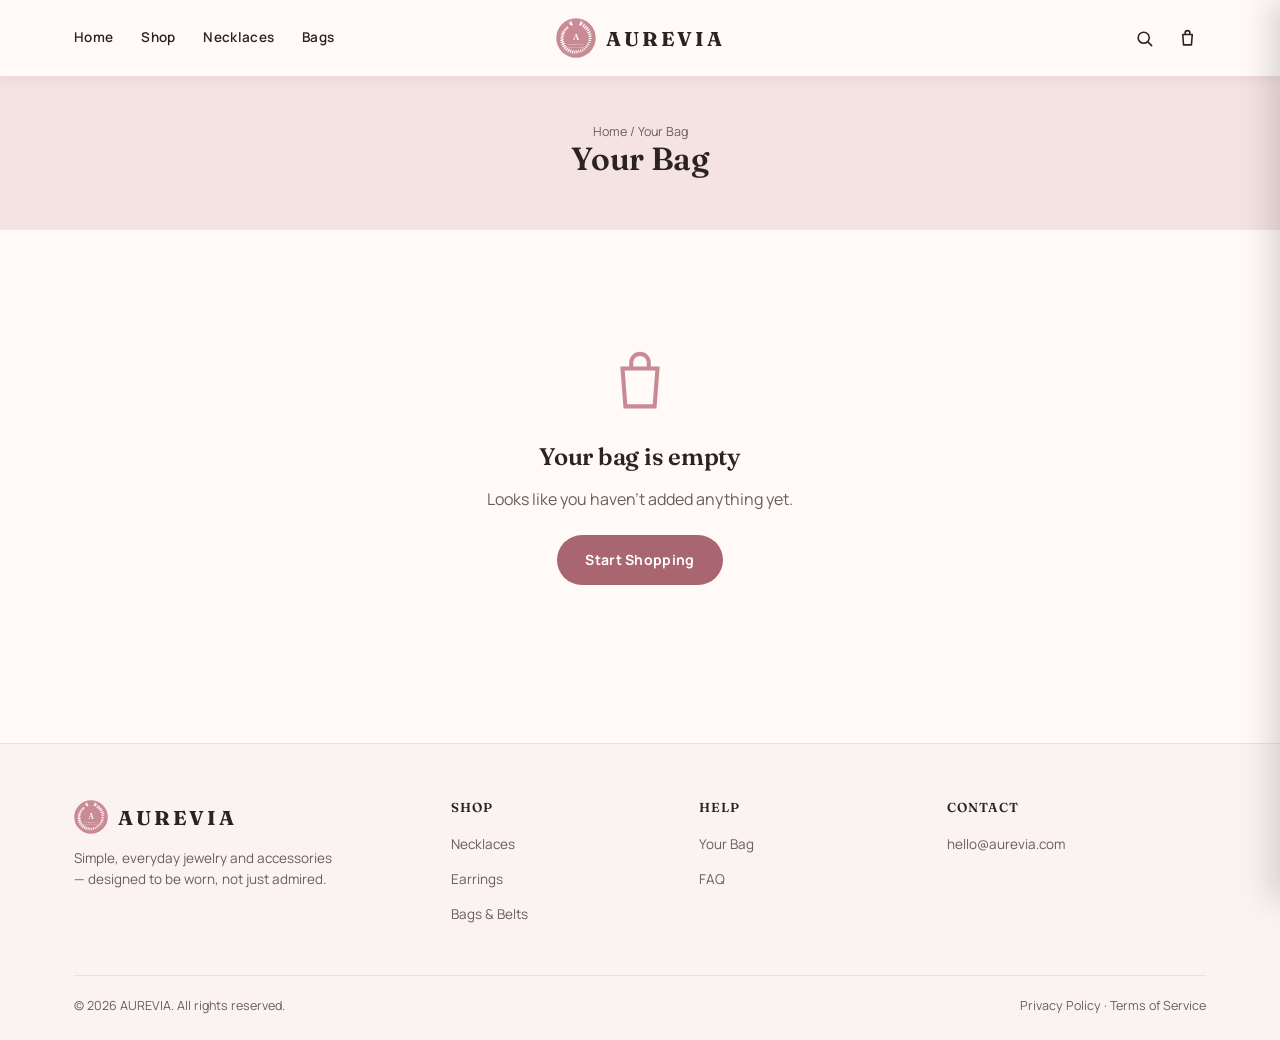
==== cart.html @ 22aee8b5 "Add AUREVIA storefront: fast static English e-commerce site Simple multi-page store (home, shop, pro" ====
<!doctype html>
<html lang="en">
<head>
<meta charset="UTF-8">
<meta name="viewport" content="width=device-width, initial-scale=1.0">
<title>Your Bag — AUREVIA</title>
<link rel="icon" type="image/svg+xml" href="assets/favicon.svg">
<link rel="preconnect" href="https://fonts.googleapis.com">
<link rel="preconnect" href="https://fonts.gstatic.com" crossorigin>
<link href="https://fonts.googleapis.com/css2?family=Fraunces:wght@500;600;700&family=Manrope:wght@400;500;600;700;800&display=swap" rel="stylesheet">
<link rel="stylesheet" href="css/style.css">
</head>
<body>

<header class="site-header" id="siteHeader">
  <div class="container header-inner">
    <div class="header-left">
      <button class="icon-btn burger" id="burgerBtn" aria-label="Menu">
        <svg width="22" height="22" viewBox="0 0 24 24" fill="none" stroke="currentColor" stroke-width="2" stroke-linecap="round"><path d="M3 6h18M3 12h18M3 18h18"/></svg>
      </button>
      <nav class="main-nav">
        <a href="index.html">Home</a>
        <a href="shop.html">Shop</a>
        <a href="shop.html?cat=necklaces">Necklaces</a>
        <a href="shop.html?cat=bags">Bags</a>
      </nav>
    </div>
    <div class="header-center">
      <a href="index.html" class="logo-link">
        <img src="assets/logo.svg" alt="AUREVIA">
        <span class="logo-wordmark">AUREVIA</span>
      </a>
    </div>
    <div class="header-right">
      <div class="search-wrap" id="searchWrap">
        <input type="text" placeholder="Search products…">
      </div>
      <button class="icon-btn" id="searchToggle" aria-label="Search">
        <svg width="19" height="19" viewBox="0 0 24 24" fill="none" stroke="currentColor" stroke-width="2" stroke-linecap="round"><circle cx="11" cy="11" r="7"/><path d="M21 21l-4.35-4.35"/></svg>
      </button>
      <button class="icon-btn" data-cart-open aria-label="Cart">
        <svg width="19" height="19" viewBox="0 0 24 24" fill="none" stroke="currentColor" stroke-width="2" stroke-linecap="round" stroke-linejoin="round"><path d="M6 7h12l-1 13H7L6 7Z"/><path d="M9 7V5a3 3 0 0 1 6 0v2"/></svg>
        <span class="cart-count">0</span>
      </button>
    </div>
  </div>
  <div class="mobile-nav" id="mobileNav">
    <a href="index.html">Home</a>
    <a href="shop.html">Shop All</a>
    <a href="shop.html?cat=necklaces">Necklaces</a>
    <a href="shop.html?cat=earrings">Earrings</a>
    <a href="shop.html?cat=rings">Rings</a>
    <a href="shop.html?cat=bracelets">Bracelets</a>
    <a href="shop.html?cat=bags">Bags & Belts</a>
    <a href="shop.html?cat=hair">Hair Accessories</a>
  </div>
</header>

<div class="page-banner">
  <div class="breadcrumb"><a href="index.html">Home</a> / Your Bag</div>
  <h1>Your Bag</h1>
</div>

<section class="section-tight">
  <div class="container">

    <div class="cart-page-grid" id="cartPageFilled" style="display:none">
      <div>
        <div class="cart-table-head">
          <span>Product</span><span>Quantity</span><span>Total</span>
        </div>
        <div id="cartPageBody"></div>
        <a href="shop.html" class="btn btn-outline btn-sm" style="margin-top:22px">← Continue Shopping</a>
      </div>
      <div class="summary-card">
        <h3>Order Summary</h3>
        <div class="summary-row"><span>Subtotal</span><span id="sumSubtotal">$0.00</span></div>
        <div class="summary-row"><span>Shipping</span><span id="sumShipping">Free</span></div>
        <div class="summary-row total"><span>Total</span><span id="sumTotal">$0.00</span></div>
        <a href="checkout.html" class="btn btn-primary btn-block" style="margin-top:16px">Proceed to Checkout</a>
        <p class="cart-note">Free shipping automatically applied over $60</p>
      </div>
    </div>

    <div class="cart-empty-block" id="cartPageEmpty">
      <svg width="70" height="70" viewBox="0 0 24 24" fill="none" stroke="currentColor" stroke-width="1.4" style="color:var(--rose);margin-bottom:18px"><path d="M6 7h12l-1 13H7L6 7Z"/><path d="M9 7V5a3 3 0 0 1 6 0v2"/></svg>
      <h2>Your bag is empty</h2>
      <p style="color:var(--ink-soft);margin-bottom:24px">Looks like you haven't added anything yet.</p>
      <a href="shop.html" class="btn btn-primary">Start Shopping</a>
    </div>

  </div>
</section>

<footer class="site-footer">
  <div class="container">
    <div class="footer-grid">
      <div class="footer-brand">
        <a href="index.html" class="logo-link" style="margin-bottom:14px">
          <img src="assets/logo.svg" alt="AUREVIA" style="height:34px;width:34px">
          <span class="logo-wordmark">AUREVIA</span>
        </a>
        <p>Simple, everyday jewelry and accessories — designed to be worn, not just admired.</p>
      </div>
      <div class="footer-col">
        <h4>Shop</h4>
        <ul>
          <li><a href="shop.html?cat=necklaces">Necklaces</a></li>
          <li><a href="shop.html?cat=earrings">Earrings</a></li>
          <li><a href="shop.html?cat=bags">Bags & Belts</a></li>
        </ul>
      </div>
      <div class="footer-col">
        <h4>Help</h4>
        <ul>
          <li><a href="cart.html">Your Bag</a></li>
          <li><a href="shop.html">FAQ</a></li>
        </ul>
      </div>
      <div class="footer-col">
        <h4>Contact</h4>
        <ul><li><a href="mailto:hello@aurevia.com">hello@aurevia.com</a></li></ul>
      </div>
    </div>
    <div class="footer-bottom">
      <span>© <span data-year></span> AUREVIA. All rights reserved.</span>
      <span>Privacy Policy · Terms of Service</span>
    </div>
  </div>
</footer>

<div class="overlay" id="cartOverlay"></div>
<aside class="cart-drawer" id="cartDrawer">
  <div class="cart-drawer-head">
    <h3>Your Bag</h3>
    <button class="icon-btn" id="cartClose" aria-label="Close">
      <svg width="18" height="18" viewBox="0 0 24 24" fill="none" stroke="currentColor" stroke-width="2" stroke-linecap="round"><path d="M18 6 6 18M6 6l12 12"/></svg>
    </button>
  </div>
  <div class="cart-drawer-body" id="cartDrawerBody"></div>
  <div class="cart-drawer-foot" id="cartDrawerFoot">
    <div class="cart-subtotal-row"><span>Subtotal</span><span id="cartDrawerSubtotal">$0.00</span></div>
    <a href="cart.html" class="btn btn-outline btn-block" style="margin-bottom:10px">View Bag</a>
    <a href="checkout.html" class="btn btn-primary btn-block">Checkout</a>
    <p class="cart-note">Shipping & taxes calculated at checkout</p>
  </div>
</aside>

<div class="toast" id="toast"></div>

<script src="js/products.js"></script>
<script src="js/cart.js"></script>
<script src="js/main.js"></script>
</body>
</html>
---- css/style.css ----
/* ==========================================================================
   AUREVIA — Accessories & Jewelry
   ========================================================================== */

:root {
  --rose: #c98a94;
  --rose-dark: #a96570;
  --rose-light: #f4e3e2;
  --blush: #fbf3f1;
  --ink: #2b2320;
  --ink-soft: #6b5d59;
  --cream: #fffaf7;
  --gold: #b8905a;
  --line: #ece0dd;
  --success: #4d8b6b;
  --radius-pill: 999px;
  --radius-lg: 18px;
  --radius-md: 12px;
  --shadow-sm: 0 2px 10px rgba(43, 35, 32, 0.06);
  --shadow-md: 0 10px 30px rgba(43, 35, 32, 0.10);
  --header-h: 76px;
}

* { box-sizing: border-box; }
html { scroll-behavior: smooth; }
body {
  margin: 0;
  font-family: 'Manrope', -apple-system, BlinkMacSystemFont, 'Segoe UI', sans-serif;
  color: var(--ink);
  background: var(--cream);
  line-height: 1.55;
  -webkit-font-smoothing: antialiased;
}

h1, h2, h3, h4, .brand-font {
  font-family: 'Fraunces', Georgia, serif;
  font-weight: 600;
  line-height: 1.15;
  margin: 0 0 0.5em;
  letter-spacing: -0.01em;
}

a { color: inherit; text-decoration: none; }
img { max-width: 100%; display: block; }
button { font-family: inherit; cursor: pointer; }
ul { margin: 0; padding: 0; list-style: none; }

.container {
  max-width: 1180px;
  margin: 0 auto;
  padding: 0 24px;
}

.eyebrow {
  display: inline-block;
  font-size: 12px;
  font-weight: 700;
  letter-spacing: 2.5px;
  text-transform: uppercase;
  color: var(--rose-dark);
  margin-bottom: 10px;
}

/* ---------- buttons ---------- */
.btn {
  display: inline-flex;
  align-items: center;
  justify-content: center;
  gap: 8px;
  padding: 14px 28px;
  border-radius: var(--radius-pill);
  border: none;
  font-size: 14px;
  font-weight: 700;
  letter-spacing: 0.3px;
  transition: transform 0.15s ease, box-shadow 0.15s ease, background 0.2s ease, color 0.2s ease;
  white-space: nowrap;
}
.btn-primary { background: var(--rose-dark); color: #fff; }
.btn-primary:hover { background: var(--ink); box-shadow: var(--shadow-md); transform: translateY(-1px); }
.btn-outline { background: transparent; color: var(--ink); border: 1.5px solid var(--ink); }
.btn-outline:hover { background: var(--ink); color: #fff; }
.btn-light { background: #fff; color: var(--ink); box-shadow: var(--shadow-sm); }
.btn-light:hover { background: var(--rose); color: #fff; }
.btn-block { width: 100%; }
.btn-sm { padding: 9px 18px; font-size: 12.5px; }
.btn:disabled { opacity: 0.5; cursor: not-allowed; }

/* ==========================================================================
   Announcement bar
   ========================================================================== */
.announce-bar {
  background: var(--ink);
  color: #fff;
  text-align: center;
  font-size: 12.5px;
  letter-spacing: 0.6px;
  padding: 9px 16px;
  overflow: hidden;
  white-space: nowrap;
}
.announce-track {
  display: inline-flex;
  gap: 60px;
  animation: marquee 22s linear infinite;
}
@keyframes marquee {
  from { transform: translateX(0); }
  to { transform: translateX(-50%); }
}

/* ==========================================================================
   Header
   ========================================================================== */
.site-header {
  position: sticky;
  top: 0;
  z-index: 500;
  height: var(--header-h);
  display: flex;
  align-items: center;
  background: transparent;
  transition: background-color 0.3s ease, box-shadow 0.3s ease;
}
.site-header.is-solid {
  background: rgba(255, 250, 247, 0.96);
  backdrop-filter: blur(8px);
  box-shadow: 0 2px 16px rgba(43, 35, 32, 0.07);
}
body:not(.has-hero) .site-header { background: rgba(255, 250, 247, 0.96); box-shadow: 0 2px 16px rgba(43,35,32,.07); }

.header-inner {
  width: 100%;
  display: grid;
  grid-template-columns: 1fr auto 1fr;
  align-items: center;
  gap: 12px;
}
.header-left, .header-right { display: flex; align-items: center; gap: 6px; }
.header-right { justify-content: flex-end; }
.header-center { display: flex; justify-content: center; }

.logo-link { display: flex; align-items: center; gap: 10px; }
.logo-link img { height: 40px; width: 40px; }
.logo-wordmark {
  font-family: 'Fraunces', Georgia, serif;
  font-weight: 700;
  font-size: 20px;
  letter-spacing: 3px;
  color: var(--ink);
}
body.has-hero .site-header:not(.is-solid) .logo-wordmark,
body.has-hero .site-header:not(.is-solid) .icon-btn { color: #fff; }
body.has-hero .site-header:not(.is-solid) .icon-btn svg { stroke: #fff; }

.icon-btn {
  background: none;
  border: none;
  padding: 9px;
  display: flex;
  align-items: center;
  justify-content: center;
  border-radius: 50%;
  color: var(--ink);
  position: relative;
  transition: background 0.2s ease;
}
.icon-btn:hover { background: rgba(43,35,32,0.06); }
.icon-btn svg { stroke: currentColor; }

.cart-count {
  position: absolute;
  top: 2px;
  right: 2px;
  background: var(--rose-dark);
  color: #fff;
  font-size: 10px;
  font-weight: 700;
  min-width: 16px;
  height: 16px;
  border-radius: 50%;
  display: flex;
  align-items: center;
  justify-content: center;
  padding: 0 3px;
}

.main-nav { display: flex; gap: 28px; align-items: center; }
.main-nav a {
  font-size: 13.5px;
  font-weight: 600;
  letter-spacing: 0.3px;
  padding: 6px 0;
  border-bottom: 2px solid transparent;
  transition: border-color 0.2s ease, opacity .2s ease;
}
.main-nav a:hover, .main-nav a.active { border-color: currentColor; }

.search-wrap { max-width: 0; opacity: 0; overflow: hidden; transition: max-width .3s ease, opacity .3s ease; display: flex; align-items: center; }
.search-wrap.open { max-width: 220px; opacity: 1; }
.search-wrap input {
  width: 200px;
  padding: 9px 14px;
  border-radius: var(--radius-pill);
  border: 1px solid var(--line);
  font-size: 13px;
  background: #fff;
}

.burger { display: none; }

@media (max-width: 860px) {
  .main-nav { display: none; }
  .burger { display: flex; }
  .search-wrap.open { max-width: 150px; }
}

.mobile-nav {
  display: none;
  position: absolute;
  top: var(--header-h);
  left: 0;
  right: 0;
  background: #fff;
  box-shadow: var(--shadow-md);
  padding: 10px 0;
  z-index: 400;
}
.mobile-nav.open { display: block; }
.mobile-nav a { display: block; padding: 12px 24px; font-weight: 600; font-size: 14px; color: var(--ink); }
.mobile-nav a:hover { background: var(--blush); }

/* ==========================================================================
   Hero
   ========================================================================== */
.hero {
  position: relative;
  min-height: 640px;
  display: flex;
  align-items: center;
  margin-top: calc(var(--header-h) * -1);
  padding-top: var(--header-h);
  background: linear-gradient(160deg, var(--rose) 0%, var(--rose-dark) 100%);
  overflow: hidden;
}
.hero::before {
  content: "";
  position: absolute;
  inset: 0;
  background-image: radial-gradient(circle at 15% 25%, rgba(255,255,255,0.14) 0, transparent 40%),
                     radial-gradient(circle at 85% 75%, rgba(255,255,255,0.10) 0, transparent 45%);
}
.hero-inner {
  position: relative;
  z-index: 2;
  display: grid;
  grid-template-columns: 1.05fr 0.95fr;
  align-items: center;
  gap: 40px;
  width: 100%;
}
.hero-copy { color: #fff; padding: 40px 0; }
.hero-copy .eyebrow { color: #fff; opacity: 0.85; }
.hero-copy h1 { font-size: clamp(38px, 5vw, 62px); color: #fff; max-width: 560px; }
.hero-copy p { font-size: 16px; opacity: 0.92; max-width: 440px; margin-bottom: 28px; }
.hero-actions { display: flex; gap: 14px; flex-wrap: wrap; }

.hero-visual {
  position: relative;
  display: flex;
  align-items: center;
  justify-content: center;
  height: 460px;
}
.hero-orb {
  width: 380px;
  height: 380px;
  border-radius: 50%;
  background: rgba(255,255,255,0.12);
  border: 1px solid rgba(255,255,255,0.35);
  display: flex;
  align-items: center;
  justify-content: center;
}
.hero-orb img { width: 230px; height: 230px; filter: drop-shadow(0 20px 40px rgba(0,0,0,0.18)); }
.hero-badge {
  position: absolute;
  bottom: 18px;
  left: 0;
  background: #fff;
  color: var(--ink);
  padding: 14px 20px;
  border-radius: var(--radius-lg);
  box-shadow: var(--shadow-md);
  display: flex;
  align-items: center;
  gap: 12px;
  font-size: 13px;
  font-weight: 700;
}
.hero-badge span.dot { width: 8px; height: 8px; border-radius: 50%; background: var(--success); display: inline-block; }

@media (max-width: 900px) {
  .hero-inner { grid-template-columns: 1fr; }
  .hero-visual { height: 300px; order: -1; }
  .hero-orb { width: 240px; height: 240px; }
  .hero-orb img { width: 150px; height: 150px; }
  .hero { min-height: auto; padding-bottom: 40px; }
}

/* ==========================================================================
   USP strip
   ========================================================================== */
.usp-strip {
  background: var(--blush);
  border-bottom: 1px solid var(--line);
}
.usp-grid {
  display: grid;
  grid-template-columns: repeat(4, 1fr);
  gap: 24px;
  padding: 28px 0;
}
.usp-item { display: flex; align-items: center; gap: 12px; font-size: 13px; font-weight: 600; }
.usp-item svg { flex-shrink: 0; color: var(--rose-dark); }
@media (max-width: 760px) {
  .usp-grid { grid-template-columns: repeat(2, 1fr); }
}

/* ==========================================================================
   Sections
   ========================================================================== */
.section { padding: 72px 0; }
.section-tight { padding: 48px 0; }
.section-head { text-align: center; max-width: 560px; margin: 0 auto 42px; }
.section-head p { color: var(--ink-soft); font-size: 15px; }
.section-head-row { display: flex; align-items: flex-end; justify-content: space-between; margin-bottom: 32px; gap: 16px; }
.section-head-row h2 { margin: 0; }
.section-bg-blush { background: var(--blush); }

/* categories */
.category-grid {
  display: grid;
  grid-template-columns: repeat(4, 1fr);
  gap: 20px;
}
.category-card {
  position: relative;
  border-radius: var(--radius-lg);
  overflow: hidden;
  aspect-ratio: 1 / 1.05;
  display: flex;
  align-items: flex-end;
  background: var(--rose-light);
  transition: transform 0.25s ease, box-shadow 0.25s ease;
}
.category-card:hover { transform: translateY(-4px); box-shadow: var(--shadow-md); }
.category-card .cat-icon {
  position: absolute;
  inset: 0;
  display: flex;
  align-items: center;
  justify-content: center;
  opacity: 0.9;
}
.category-card .cat-icon svg { width: 46%; height: 46%; color: var(--rose-dark); opacity: .55; }
.category-card .cat-label {
  position: relative;
  z-index: 2;
  width: 100%;
  padding: 16px;
  background: linear-gradient(0deg, rgba(43,35,32,0.55), transparent 80%);
  color: #fff;
  font-weight: 700;
  font-size: 14px;
}
@media (max-width: 760px) { .category-grid { grid-template-columns: repeat(2, 1fr); } }

/* product grid */
.product-grid {
  display: grid;
  grid-template-columns: repeat(4, 1fr);
  gap: 26px 22px;
}
@media (max-width: 980px) { .product-grid { grid-template-columns: repeat(3, 1fr); } }
@media (max-width: 700px) { .product-grid { grid-template-columns: repeat(2, 1fr); gap: 18px 14px; } }

.product-card { position: relative; }
.product-media {
  position: relative;
  border-radius: var(--radius-lg);
  background: var(--rose-light);
  aspect-ratio: 1 / 1.08;
  overflow: hidden;
  display: flex;
  align-items: center;
  justify-content: center;
  margin-bottom: 14px;
}
.product-media svg { width: 46%; height: 46%; color: var(--rose-dark); transition: transform .35s ease; }
.product-card:hover .product-media svg { transform: scale(1.08) rotate(-3deg); }
.product-badge {
  position: absolute;
  top: 10px;
  left: 10px;
  background: var(--rose-dark);
  color: #fff;
  font-size: 11px;
  font-weight: 800;
  padding: 5px 10px;
  border-radius: var(--radius-pill);
  letter-spacing: 0.3px;
}
.product-wish {
  position: absolute;
  top: 8px;
  right: 8px;
  background: #fff;
  border: none;
  width: 34px;
  height: 34px;
  border-radius: 50%;
  display: flex;
  align-items: center;
  justify-content: center;
  box-shadow: var(--shadow-sm);
  color: var(--ink);
  transition: color .2s ease, transform .15s ease;
}
.product-wish:hover { color: var(--rose-dark); transform: scale(1.08); }
.product-wish.active { color: var(--rose-dark); }
.product-quickadd {
  position: absolute;
  left: 10px;
  right: 10px;
  bottom: 10px;
  opacity: 0;
  transform: translateY(6px);
  transition: opacity .2s ease, transform .2s ease;
}
.product-card:hover .product-quickadd { opacity: 1; transform: translateY(0); }
.product-cat { font-size: 11px; text-transform: uppercase; letter-spacing: 1.2px; color: var(--ink-soft); font-weight: 700; margin-bottom: 4px; }
.product-title { font-size: 15px; font-weight: 600; margin-bottom: 6px; font-family: 'Fraunces', serif; }
.product-title a:hover { color: var(--rose-dark); }
.price-row { display: flex; align-items: center; gap: 8px; font-weight: 700; font-size: 14.5px; }
.price-old { text-decoration: line-through; color: var(--ink-soft); font-weight: 500; font-size: 13px; }
.swatch-row { display: flex; gap: 6px; margin-top: 8px; }
.mini-swatch { width: 15px; height: 15px; border-radius: 50%; border: 1px solid rgba(0,0,0,0.15); }

/* filters */
.shop-toolbar { display: flex; align-items: center; justify-content: space-between; flex-wrap: wrap; gap: 14px; margin-bottom: 30px; }
.filter-chips { display: flex; gap: 8px; flex-wrap: wrap; }
.chip {
  padding: 9px 18px;
  border-radius: var(--radius-pill);
  border: 1.5px solid var(--line);
  background: #fff;
  font-size: 13px;
  font-weight: 600;
  transition: all .2s ease;
}
.chip.active, .chip:hover { background: var(--ink); border-color: var(--ink); color: #fff; }
.sort-select {
  padding: 10px 16px;
  border-radius: var(--radius-pill);
  border: 1.5px solid var(--line);
  background: #fff;
  font-size: 13px;
  font-weight: 600;
}
.result-count { font-size: 13px; color: var(--ink-soft); margin-bottom: 18px; }

/* promo band */
.promo-band {
  border-radius: 24px;
  background: linear-gradient(135deg, var(--rose) 0%, var(--rose-dark) 100%);
  color: #fff;
  padding: 56px;
  display: grid;
  grid-template-columns: 1.2fr auto;
  align-items: center;
  gap: 24px;
  overflow: hidden;
  position: relative;
}
.promo-band h2 { color: #fff; margin-bottom: 10px; }
.promo-band p { opacity: .9; max-width: 460px; margin-bottom: 0; }
@media (max-width: 720px) { .promo-band { grid-template-columns: 1fr; text-align: center; padding: 36px 24px; } }

/* testimonials */
.testi-grid { display: grid; grid-template-columns: repeat(3, 1fr); gap: 22px; }
.testi-card { background: #fff; border: 1px solid var(--line); border-radius: var(--radius-lg); padding: 26px; }
.testi-stars { color: var(--gold); font-size: 14px; margin-bottom: 12px; letter-spacing: 2px; }
.testi-name { font-weight: 700; font-size: 13.5px; margin-top: 14px; }
.testi-role { font-size: 12px; color: var(--ink-soft); }
@media (max-width: 760px) { .testi-grid { grid-template-columns: 1fr; } }

/* newsletter */
.newsletter { background: var(--ink); color: #fff; border-radius: 24px; padding: 50px; text-align: center; }
.newsletter h2 { color: #fff; }
.newsletter p { color: rgba(255,255,255,0.75); margin-bottom: 26px; }
.newsletter-form { display: flex; gap: 10px; max-width: 420px; margin: 0 auto; }
.newsletter-form input {
  flex: 1;
  padding: 13px 18px;
  border-radius: var(--radius-pill);
  border: none;
  font-size: 13.5px;
}

/* ==========================================================================
   Footer
   ========================================================================== */
.site-footer { background: var(--blush); border-top: 1px solid var(--line); padding: 56px 0 24px; margin-top: 40px; }
.footer-grid { display: grid; grid-template-columns: 1.6fr 1fr 1fr 1.2fr; gap: 32px; margin-bottom: 40px; }
.footer-brand p { color: var(--ink-soft); font-size: 13.5px; max-width: 260px; }
.footer-col h4 { font-size: 13px; text-transform: uppercase; letter-spacing: 1px; margin-bottom: 16px; }
.footer-col ul li { margin-bottom: 10px; }
.footer-col a { font-size: 13.5px; color: var(--ink-soft); transition: color .2s ease; }
.footer-col a:hover { color: var(--rose-dark); }
.footer-social { display: flex; gap: 10px; margin-top: 16px; }
.footer-social a { width: 36px; height: 36px; border-radius: 50%; background: #fff; display: flex; align-items: center; justify-content: center; box-shadow: var(--shadow-sm); }
.footer-bottom { border-top: 1px solid var(--line); padding-top: 20px; display: flex; justify-content: space-between; flex-wrap: wrap; gap: 10px; font-size: 12.5px; color: var(--ink-soft); }
@media (max-width: 860px) { .footer-grid { grid-template-columns: 1fr 1fr; } }

/* ==========================================================================
   Cart drawer
   ========================================================================== */
.overlay {
  position: fixed;
  inset: 0;
  background: rgba(43,35,32,0.45);
  opacity: 0;
  pointer-events: none;
  transition: opacity .25s ease;
  z-index: 900;
}
.overlay.open { opacity: 1; pointer-events: auto; }

.cart-drawer {
  position: fixed;
  top: 0;
  right: 0;
  bottom: 0;
  width: min(420px, 100%);
  background: #fff;
  z-index: 950;
  transform: translateX(100%);
  transition: transform .3s ease;
  display: flex;
  flex-direction: column;
  box-shadow: -10px 0 30px rgba(0,0,0,0.15);
}
.cart-drawer.open { transform: translateX(0); }
.cart-drawer-head { display: flex; align-items: center; justify-content: space-between; padding: 20px 22px; border-bottom: 1px solid var(--line); }
.cart-drawer-head h3 { margin: 0; }
.cart-drawer-body { flex: 1; overflow-y: auto; padding: 10px 22px; }
.cart-drawer-empty { text-align: center; padding: 60px 20px; color: var(--ink-soft); }
.cart-line { display: flex; gap: 14px; padding: 16px 0; border-bottom: 1px solid var(--line); }
.cart-line-media { width: 74px; height: 74px; border-radius: var(--radius-md); background: var(--rose-light); display: flex; align-items: center; justify-content: center; flex-shrink: 0; }
.cart-line-media svg { width: 60%; height: 60%; color: var(--rose-dark); }
.cart-line-info { flex: 1; min-width: 0; }
.cart-line-title { font-weight: 700; font-size: 13.5px; margin-bottom: 3px; }
.cart-line-meta { font-size: 12px; color: var(--ink-soft); margin-bottom: 8px; }
.cart-line-foot { display: flex; align-items: center; justify-content: space-between; }
.qty-pill { display: flex; align-items: center; background: #ece0dd55; border-radius: var(--radius-pill); overflow: hidden; }
.qty-pill button { background: transparent; border: none; width: 28px; height: 28px; font-weight: 700; color: var(--rose-dark); font-size: 15px; }
.qty-pill button:hover { background: var(--rose); color: #fff; }
.qty-pill input { width: 28px; border: none; background: transparent; text-align: center; font-size: 12.5px; font-weight: 700; }
.cart-line-remove { background: none; border: none; color: var(--ink-soft); font-size: 12px; text-decoration: underline; }
.cart-line-price { font-weight: 700; font-size: 13.5px; }

.cart-drawer-foot { border-top: 1px solid var(--line); padding: 18px 22px 22px; }
.cart-subtotal-row { display: flex; justify-content: space-between; font-weight: 700; font-size: 15px; margin-bottom: 14px; }
.cart-note { font-size: 12px; color: var(--ink-soft); text-align: center; margin-top: 10px; }

/* ==========================================================================
   Breadcrumb / page header
   ========================================================================== */
.page-banner {
  background: var(--rose-light);
  padding: 46px 0;
  text-align: center;
}
.page-banner h1 { margin-bottom: 6px; }
.breadcrumb { font-size: 12.5px; color: var(--ink-soft); }
.breadcrumb a:hover { color: var(--rose-dark); }

/* ==========================================================================
   Product detail
   ========================================================================== */
.pd-grid { display: grid; grid-template-columns: 1fr 1fr; gap: 56px; }
.pd-media {
  border-radius: var(--radius-lg);
  background: var(--rose-light);
  aspect-ratio: 1/1;
  display: flex;
  align-items: center;
  justify-content: center;
  position: relative;
}
.pd-media svg { width: 42%; height: 42%; color: var(--rose-dark); }
.pd-cat { font-size: 12px; font-weight: 700; letter-spacing: 1.4px; text-transform: uppercase; color: var(--rose-dark); margin-bottom: 8px; }
.pd-title { font-size: 32px; margin-bottom: 12px; }
.pd-price { font-size: 24px; font-weight: 700; display: flex; align-items: center; gap: 12px; margin-bottom: 18px; }
.pd-desc { color: var(--ink-soft); font-size: 14.5px; margin-bottom: 26px; }
.pd-block { margin-bottom: 22px; }
.pd-label { font-size: 12.5px; font-weight: 700; text-transform: uppercase; letter-spacing: 0.8px; margin-bottom: 10px; }
.opt-swatches { display: flex; gap: 10px; flex-wrap: wrap; }
.opt-color { width: 30px; height: 30px; border-radius: 10px; cursor: pointer; border: 1px solid var(--line); box-shadow: 0 0 5px rgba(0,0,0,.05); transition: .15s ease; }
.opt-color:hover { transform: scale(1.06); }
.opt-color.active { outline: 2px solid var(--ink); outline-offset: 2px; }
.opt-size { min-width: 44px; height: 34px; padding: 0 12px; display: flex; align-items: center; justify-content: center; font-size: 12.5px; font-weight: 700; border: 1px solid var(--line); border-radius: 10px; background: #fff; cursor: pointer; transition: .15s ease; }
.opt-size:hover { border-color: var(--rose-dark); }
.opt-size.active { background: var(--ink); border-color: var(--ink); color: #fff; }
.pd-actions { display: flex; gap: 12px; align-items: center; margin-top: 26px; }
.pd-qty { display: flex; align-items: center; background: #ece0dd55; border-radius: var(--radius-pill); }
.pd-qty button { background: none; border: none; width: 42px; height: 45px; font-size: 18px; font-weight: 700; color: var(--rose-dark); }
.pd-qty input { width: 32px; border: none; background: transparent; text-align: center; font-weight: 700; }
.pd-meta-list { margin-top: 30px; border-top: 1px solid var(--line); padding-top: 20px; }
.pd-meta-list li { display: flex; gap: 10px; align-items: center; font-size: 13px; color: var(--ink-soft); margin-bottom: 10px; }
.pd-meta-list svg { color: var(--rose-dark); flex-shrink: 0; }
.stock-flag { display: inline-flex; align-items: center; gap: 6px; font-size: 12.5px; font-weight: 700; color: var(--success); margin-bottom: 16px; }
.stock-flag .dot { width: 7px; height: 7px; border-radius: 50%; background: var(--success); }

@media (max-width: 860px) { .pd-grid { grid-template-columns: 1fr; gap: 28px; } }

/* ==========================================================================
   Cart page
   ========================================================================== */
.cart-page-grid { display: grid; grid-template-columns: 1.7fr 1fr; gap: 40px; align-items: start; }
.cart-table-head { display: grid; grid-template-columns: 3fr 1fr 1fr; padding-bottom: 14px; border-bottom: 1px solid var(--line); font-size: 12px; text-transform: uppercase; letter-spacing: 1px; color: var(--ink-soft); font-weight: 700; }
.cart-row { display: grid; grid-template-columns: 3fr 1fr 1fr; align-items: center; padding: 20px 0; border-bottom: 1px solid var(--line); gap: 10px; }
.cart-row-product { display: flex; gap: 16px; align-items: center; }
.cart-row-media { width: 84px; height: 84px; border-radius: var(--radius-md); background: var(--rose-light); display: flex; align-items: center; justify-content: center; flex-shrink: 0; }
.cart-row-media svg { width: 58%; height: 58%; color: var(--rose-dark); }
.cart-empty-block { text-align: center; padding: 70px 20px; }
.summary-card { background: var(--blush); border-radius: var(--radius-lg); padding: 26px; }
.summary-row { display: flex; justify-content: space-between; font-size: 13.5px; margin-bottom: 12px; color: var(--ink-soft); }
.summary-row.total { color: var(--ink); font-weight: 700; font-size: 17px; border-top: 1px solid var(--line); padding-top: 14px; margin-top: 6px; }
@media (max-width: 860px) {
  .cart-page-grid { grid-template-columns: 1fr; }
  .cart-table-head { display: none; }
  .cart-row { grid-template-columns: 1fr; }
}

/* ==========================================================================
   Checkout
   ========================================================================== */
.checkout-grid { display: grid; grid-template-columns: 1.3fr 1fr; gap: 48px; align-items: start; }
.form-group { margin-bottom: 18px; }
.form-row { display: grid; grid-template-columns: 1fr 1fr; gap: 14px; }
label { display: block; font-size: 12.5px; font-weight: 700; margin-bottom: 7px; letter-spacing: 0.3px; }
input[type="text"], input[type="email"], input[type="tel"], textarea, select {
  width: 100%;
  padding: 13px 16px;
  border-radius: var(--radius-md);
  border: 1.5px solid var(--line);
  font-size: 13.5px;
  font-family: inherit;
  background: #fff;
}
input:focus, textarea:focus, select:focus { outline: none; border-color: var(--rose-dark); }
textarea { resize: vertical; min-height: 90px; }
.order-line { display: flex; justify-content: space-between; gap: 10px; font-size: 13px; padding: 10px 0; border-bottom: 1px solid var(--line); }
.order-line-name { color: var(--ink-soft); }
@media (max-width: 860px) {
  .checkout-grid { grid-template-columns: 1fr; }
  .form-row { grid-template-columns: 1fr; }
}

.confirm-box { text-align: center; max-width: 520px; margin: 0 auto; padding: 60px 24px; }
.confirm-icon { width: 84px; height: 84px; border-radius: 50%; background: var(--success); color: #fff; display: flex; align-items: center; justify-content: center; margin: 0 auto 24px; }
.order-id { display: inline-block; background: var(--blush); padding: 8px 18px; border-radius: var(--radius-pill); font-weight: 700; letter-spacing: 1px; margin: 14px 0 28px; }

/* misc */
.toast {
  position: fixed;
  bottom: 24px;
  left: 50%;
  transform: translateX(-50%) translateY(20px);
  background: var(--ink);
  color: #fff;
  padding: 13px 22px;
  border-radius: var(--radius-pill);
  font-size: 13px;
  font-weight: 600;
  z-index: 1200;
  opacity: 0;
  pointer-events: none;
  transition: opacity .25s ease, transform .25s ease;
}
.toast.show { opacity: 1; transform: translateX(-50%) translateY(0); }

.empty-state { text-align: center; padding: 80px 20px; color: var(--ink-soft); }
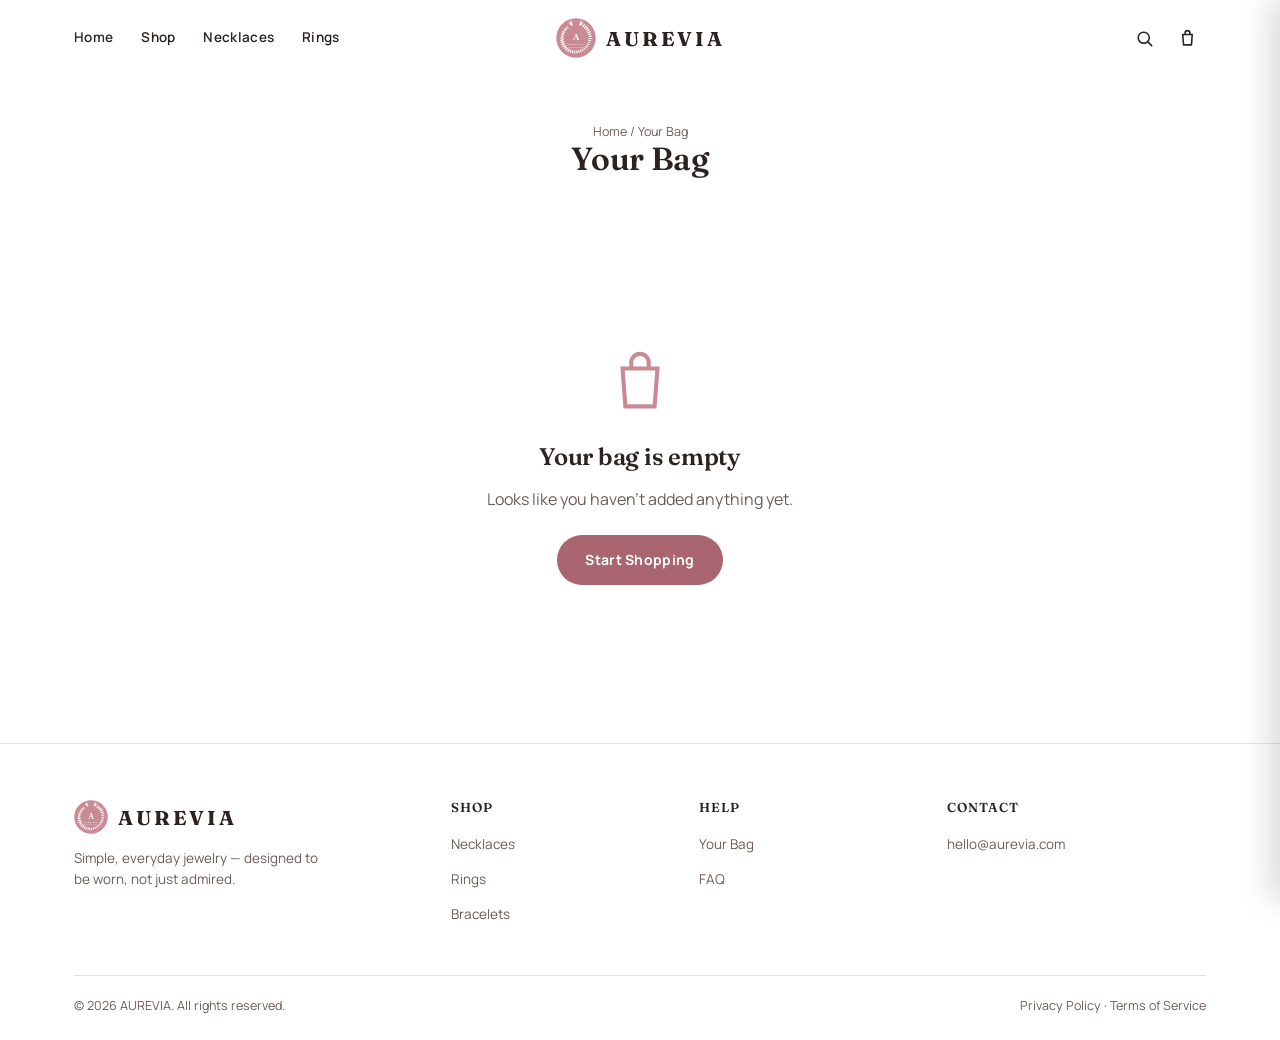
==== commit c036790d: "Redesign to minimal all-white storefront, EGP pricing, photo-only catalog Strip the site down to a c" ====
--- a/cart.html
+++ b/cart.html
@@ -22,7 +22,7 @@
         <a href="index.html">Home</a>
         <a href="shop.html">Shop</a>
         <a href="shop.html?cat=necklaces">Necklaces</a>
-        <a href="shop.html?cat=bags">Bags</a>
+        <a href="shop.html?cat=rings">Rings</a>
       </nav>
     </div>
     <div class="header-center">
@@ -48,11 +48,8 @@
     <a href="index.html">Home</a>
     <a href="shop.html">Shop All</a>
     <a href="shop.html?cat=necklaces">Necklaces</a>
-    <a href="shop.html?cat=earrings">Earrings</a>
     <a href="shop.html?cat=rings">Rings</a>
     <a href="shop.html?cat=bracelets">Bracelets</a>
-    <a href="shop.html?cat=bags">Bags & Belts</a>
-    <a href="shop.html?cat=hair">Hair Accessories</a>
   </div>
 </header>
 
@@ -74,11 +71,11 @@
       </div>
       <div class="summary-card">
         <h3>Order Summary</h3>
-        <div class="summary-row"><span>Subtotal</span><span id="sumSubtotal">$0.00</span></div>
+        <div class="summary-row"><span>Subtotal</span><span id="sumSubtotal">EGP 0</span></div>
         <div class="summary-row"><span>Shipping</span><span id="sumShipping">Free</span></div>
-        <div class="summary-row total"><span>Total</span><span id="sumTotal">$0.00</span></div>
+        <div class="summary-row total"><span>Total</span><span id="sumTotal">EGP 0</span></div>
         <a href="checkout.html" class="btn btn-primary btn-block" style="margin-top:16px">Proceed to Checkout</a>
-        <p class="cart-note">Free shipping automatically applied over $60</p>
+        <p class="cart-note">Free shipping automatically applied over EGP 3,000</p>
       </div>
     </div>
 
@@ -100,14 +97,14 @@
           <img src="assets/logo.svg" alt="AUREVIA" style="height:34px;width:34px">
           <span class="logo-wordmark">AUREVIA</span>
         </a>
-        <p>Simple, everyday jewelry and accessories — designed to be worn, not just admired.</p>
+        <p>Simple, everyday jewelry — designed to be worn, not just admired.</p>
       </div>
       <div class="footer-col">
         <h4>Shop</h4>
         <ul>
           <li><a href="shop.html?cat=necklaces">Necklaces</a></li>
-          <li><a href="shop.html?cat=earrings">Earrings</a></li>
-          <li><a href="shop.html?cat=bags">Bags & Belts</a></li>
+          <li><a href="shop.html?cat=rings">Rings</a></li>
+          <li><a href="shop.html?cat=bracelets">Bracelets</a></li>
         </ul>
       </div>
       <div class="footer-col">
@@ -139,7 +136,7 @@
   </div>
   <div class="cart-drawer-body" id="cartDrawerBody"></div>
   <div class="cart-drawer-foot" id="cartDrawerFoot">
-    <div class="cart-subtotal-row"><span>Subtotal</span><span id="cartDrawerSubtotal">$0.00</span></div>
+    <div class="cart-subtotal-row"><span>Subtotal</span><span id="cartDrawerSubtotal">EGP 0</span></div>
     <a href="cart.html" class="btn btn-outline btn-block" style="margin-bottom:10px">View Bag</a>
     <a href="checkout.html" class="btn btn-primary btn-block">Checkout</a>
     <p class="cart-note">Shipping & taxes calculated at checkout</p>
--- a/css/style.css
+++ b/css/style.css
@@ -5,13 +5,13 @@
 :root {
   --rose: #c98a94;
   --rose-dark: #a96570;
-  --rose-light: #f4e3e2;
-  --blush: #fbf3f1;
+  --rose-light: #ffffff;
+  --blush: #ffffff;
   --ink: #2b2320;
   --ink-soft: #6b5d59;
-  --cream: #fffaf7;
+  --cream: #ffffff;
   --gold: #b8905a;
-  --line: #ece0dd;
+  --line: #e8e2df;
   --success: #4d8b6b;
   --radius-pill: 999px;
   --radius-lg: 18px;
@@ -90,14 +90,15 @@
    Announcement bar
    ========================================================================== */
 .announce-bar {
-  background: var(--ink);
-  color: #fff;
+  background: #ffffff;
+  color: var(--ink);
   text-align: center;
   font-size: 12.5px;
   letter-spacing: 0.6px;
   padding: 9px 16px;
   overflow: hidden;
   white-space: nowrap;
+  border-bottom: 1px solid var(--line);
 }
 .announce-track {
   display: inline-flex;
@@ -127,7 +128,7 @@
   backdrop-filter: blur(8px);
   box-shadow: 0 2px 16px rgba(43, 35, 32, 0.07);
 }
-body:not(.has-hero) .site-header { background: rgba(255, 250, 247, 0.96); box-shadow: 0 2px 16px rgba(43,35,32,.07); }
+.site-header { background: rgba(255, 255, 255, 0.96); }
 
 .header-inner {
   width: 100%;
@@ -149,9 +150,6 @@
   letter-spacing: 3px;
   color: var(--ink);
 }
-body.has-hero .site-header:not(.is-solid) .logo-wordmark,
-body.has-hero .site-header:not(.is-solid) .icon-btn { color: #fff; }
-body.has-hero .site-header:not(.is-solid) .icon-btn svg { stroke: #fff; }
 
 .icon-btn {
   background: none;
@@ -234,78 +232,22 @@
    Hero
    ========================================================================== */
 .hero {
-  position: relative;
-  min-height: 640px;
-  display: flex;
-  align-items: center;
-  margin-top: calc(var(--header-h) * -1);
-  padding-top: var(--header-h);
-  background: linear-gradient(160deg, var(--rose) 0%, var(--rose-dark) 100%);
+  background: #ffffff;
+  padding: 36px 0 56px;
+}
+.hero-media {
+  max-width: 640px;
+  margin: 0 auto;
+  border-radius: var(--radius-lg);
   overflow: hidden;
-}
-.hero::before {
-  content: "";
-  position: absolute;
-  inset: 0;
-  background-image: radial-gradient(circle at 15% 25%, rgba(255,255,255,0.14) 0, transparent 40%),
-                     radial-gradient(circle at 85% 75%, rgba(255,255,255,0.10) 0, transparent 45%);
-}
-.hero-inner {
-  position: relative;
-  z-index: 2;
-  display: grid;
-  grid-template-columns: 1.05fr 0.95fr;
-  align-items: center;
-  gap: 40px;
-  width: 100%;
-}
-.hero-copy { color: #fff; padding: 40px 0; }
-.hero-copy .eyebrow { color: #fff; opacity: 0.85; }
-.hero-copy h1 { font-size: clamp(38px, 5vw, 62px); color: #fff; max-width: 560px; }
-.hero-copy p { font-size: 16px; opacity: 0.92; max-width: 440px; margin-bottom: 28px; }
-.hero-actions { display: flex; gap: 14px; flex-wrap: wrap; }
-
-.hero-visual {
-  position: relative;
-  display: flex;
-  align-items: center;
-  justify-content: center;
-  height: 460px;
-}
-.hero-orb {
-  width: 380px;
-  height: 380px;
-  border-radius: 50%;
-  background: rgba(255,255,255,0.12);
-  border: 1px solid rgba(255,255,255,0.35);
-  display: flex;
-  align-items: center;
-  justify-content: center;
-}
-.hero-orb img { width: 230px; height: 230px; filter: drop-shadow(0 20px 40px rgba(0,0,0,0.18)); }
-.hero-badge {
-  position: absolute;
-  bottom: 18px;
-  left: 0;
-  background: #fff;
-  color: var(--ink);
-  padding: 14px 20px;
-  border-radius: var(--radius-lg);
+  background: #fff;
   box-shadow: var(--shadow-md);
-  display: flex;
-  align-items: center;
-  gap: 12px;
-  font-size: 13px;
-  font-weight: 700;
-}
-.hero-badge span.dot { width: 8px; height: 8px; border-radius: 50%; background: var(--success); display: inline-block; }
+}
+.hero-media img { width: 100%; height: auto; display: block; }
 
 @media (max-width: 900px) {
-  .hero-inner { grid-template-columns: 1fr; }
-  .hero-visual { height: 300px; order: -1; }
-  .hero-orb { width: 240px; height: 240px; }
-  .hero-orb img { width: 150px; height: 150px; }
-  .hero { min-height: auto; padding-bottom: 40px; }
+  .hero { padding: 20px 0 40px; }
+  .hero-media { max-width: 100%; }
 }
 
 /* ==========================================================================
@@ -399,6 +341,9 @@
 }
 .product-media svg { width: 46%; height: 46%; color: var(--rose-dark); transition: transform .35s ease; }
 .product-card:hover .product-media svg { transform: scale(1.08) rotate(-3deg); }
+.product-media img { width: 100%; height: 100%; object-fit: contain; padding: 10%; box-sizing: border-box; transition: transform .35s ease; }
+.product-card:hover .product-media img { transform: scale(1.05); }
+.product-media.has-photo, .pd-media.has-photo, .cart-line-media.has-photo, .cart-row-media.has-photo { background: #fff; }
 .product-badge {
   position: absolute;
   top: 10px;
@@ -473,8 +418,9 @@
 /* promo band */
 .promo-band {
   border-radius: 24px;
-  background: linear-gradient(135deg, var(--rose) 0%, var(--rose-dark) 100%);
-  color: #fff;
+  background: #ffffff;
+  border: 1px solid var(--line);
+  color: var(--ink);
   padding: 56px;
   display: grid;
   grid-template-columns: 1.2fr auto;
@@ -483,8 +429,8 @@
   overflow: hidden;
   position: relative;
 }
-.promo-band h2 { color: #fff; margin-bottom: 10px; }
-.promo-band p { opacity: .9; max-width: 460px; margin-bottom: 0; }
+.promo-band h2 { color: var(--ink); margin-bottom: 10px; }
+.promo-band p { color: var(--ink-soft); max-width: 460px; margin-bottom: 0; }
 @media (max-width: 720px) { .promo-band { grid-template-columns: 1fr; text-align: center; padding: 36px 24px; } }
 
 /* testimonials */
@@ -496,15 +442,15 @@
 @media (max-width: 760px) { .testi-grid { grid-template-columns: 1fr; } }
 
 /* newsletter */
-.newsletter { background: var(--ink); color: #fff; border-radius: 24px; padding: 50px; text-align: center; }
-.newsletter h2 { color: #fff; }
-.newsletter p { color: rgba(255,255,255,0.75); margin-bottom: 26px; }
+.newsletter { background: #ffffff; border: 1px solid var(--line); color: var(--ink); border-radius: 24px; padding: 50px; text-align: center; }
+.newsletter h2 { color: var(--ink); }
+.newsletter p { color: var(--ink-soft); margin-bottom: 26px; }
 .newsletter-form { display: flex; gap: 10px; max-width: 420px; margin: 0 auto; }
 .newsletter-form input {
   flex: 1;
   padding: 13px 18px;
   border-radius: var(--radius-pill);
-  border: none;
+  border: 1.5px solid var(--line);
   font-size: 13.5px;
 }
 
@@ -559,6 +505,7 @@
 .cart-line { display: flex; gap: 14px; padding: 16px 0; border-bottom: 1px solid var(--line); }
 .cart-line-media { width: 74px; height: 74px; border-radius: var(--radius-md); background: var(--rose-light); display: flex; align-items: center; justify-content: center; flex-shrink: 0; }
 .cart-line-media svg { width: 60%; height: 60%; color: var(--rose-dark); }
+.cart-line-media img { width: 100%; height: 100%; object-fit: contain; padding: 8%; box-sizing: border-box; }
 .cart-line-info { flex: 1; min-width: 0; }
 .cart-line-title { font-weight: 700; font-size: 13.5px; margin-bottom: 3px; }
 .cart-line-meta { font-size: 12px; color: var(--ink-soft); margin-bottom: 8px; }
@@ -600,6 +547,7 @@
   position: relative;
 }
 .pd-media svg { width: 42%; height: 42%; color: var(--rose-dark); }
+.pd-media img { width: 100%; height: 100%; object-fit: contain; padding: 8%; box-sizing: border-box; }
 .pd-cat { font-size: 12px; font-weight: 700; letter-spacing: 1.4px; text-transform: uppercase; color: var(--rose-dark); margin-bottom: 8px; }
 .pd-title { font-size: 32px; margin-bottom: 12px; }
 .pd-price { font-size: 24px; font-weight: 700; display: flex; align-items: center; gap: 12px; margin-bottom: 18px; }
@@ -634,6 +582,7 @@
 .cart-row-product { display: flex; gap: 16px; align-items: center; }
 .cart-row-media { width: 84px; height: 84px; border-radius: var(--radius-md); background: var(--rose-light); display: flex; align-items: center; justify-content: center; flex-shrink: 0; }
 .cart-row-media svg { width: 58%; height: 58%; color: var(--rose-dark); }
+.cart-row-media img { width: 100%; height: 100%; object-fit: contain; padding: 8%; box-sizing: border-box; }
 .cart-empty-block { text-align: center; padding: 70px 20px; }
 .summary-card { background: var(--blush); border-radius: var(--radius-lg); padding: 26px; }
 .summary-row { display: flex; justify-content: space-between; font-size: 13.5px; margin-bottom: 12px; color: var(--ink-soft); }
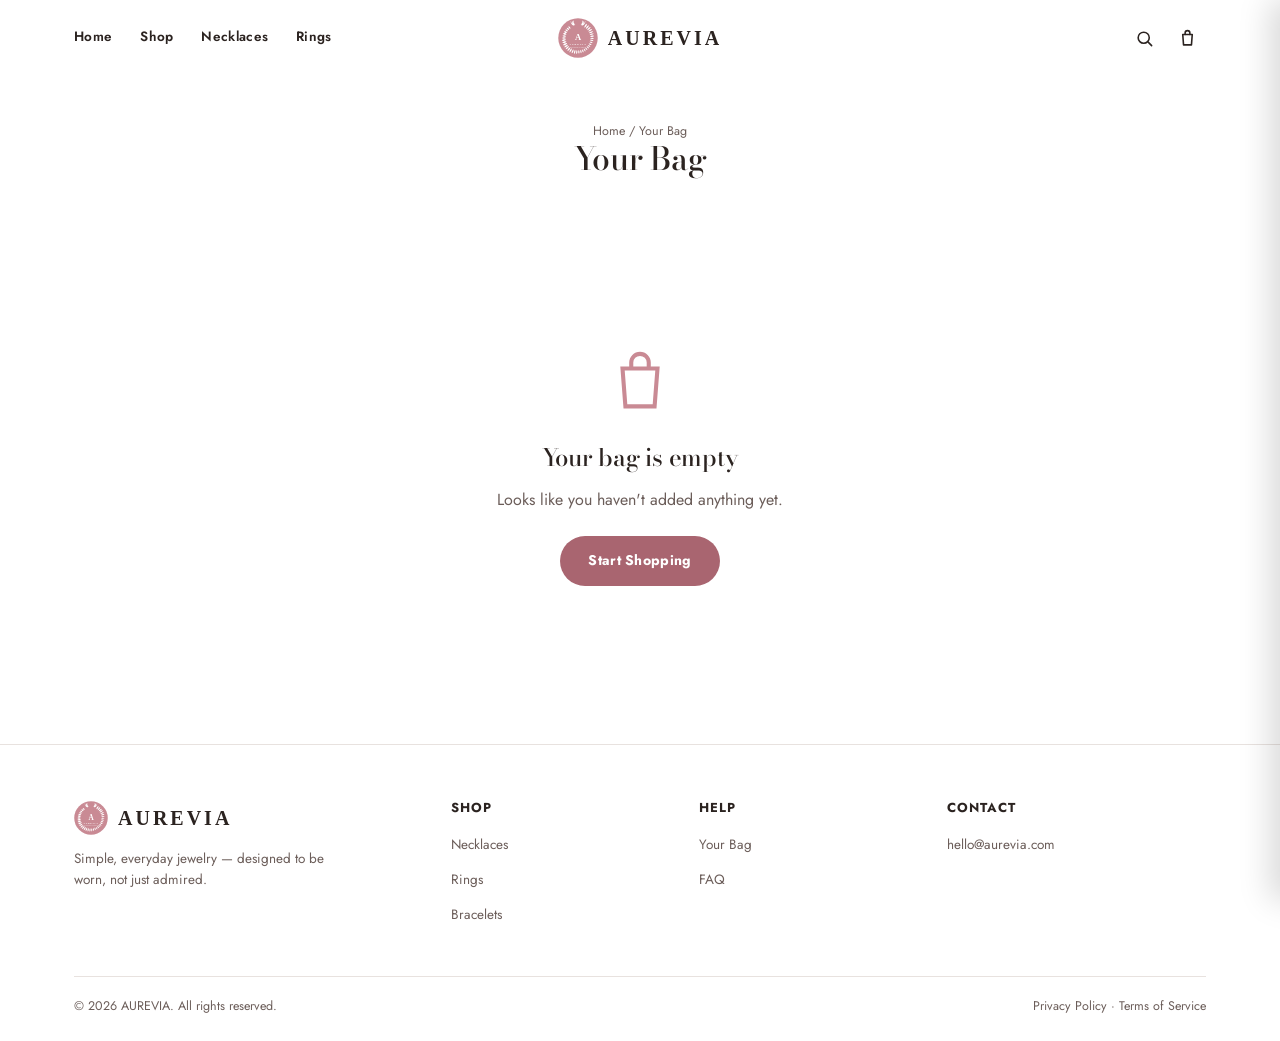
==== commit e2457401: "Redesign typography, product cards, and reviews section Swap Fraunces/Manrope for a more distinctive" ====
--- a/cart.html
+++ b/cart.html
@@ -7,7 +7,7 @@
 <link rel="icon" type="image/svg+xml" href="assets/favicon.svg">
 <link rel="preconnect" href="https://fonts.googleapis.com">
 <link rel="preconnect" href="https://fonts.gstatic.com" crossorigin>
-<link href="https://fonts.googleapis.com/css2?family=Fraunces:wght@500;600;700&family=Manrope:wght@400;500;600;700;800&display=swap" rel="stylesheet">
+<link href="https://fonts.googleapis.com/css2?family=Bodoni+Moda:ital,opsz,wght@0,6..96,400..900;1,6..96,400..900&family=Jost:wght@400;500;600;700;800&display=swap" rel="stylesheet">
 <link rel="stylesheet" href="css/style.css">
 </head>
 <body>
--- a/css/style.css
+++ b/css/style.css
@@ -25,7 +25,7 @@
 html { scroll-behavior: smooth; }
 body {
   margin: 0;
-  font-family: 'Manrope', -apple-system, BlinkMacSystemFont, 'Segoe UI', sans-serif;
+  font-family: 'Jost', -apple-system, BlinkMacSystemFont, 'Segoe UI', sans-serif;
   color: var(--ink);
   background: var(--cream);
   line-height: 1.55;
@@ -33,11 +33,13 @@
 }
 
 h1, h2, h3, h4, .brand-font {
-  font-family: 'Fraunces', Georgia, serif;
-  font-weight: 600;
+  font-family: 'Bodoni Moda', Georgia, serif;
+  font-weight: 500;
+  font-optical-sizing: auto;
   line-height: 1.15;
   margin: 0 0 0.5em;
   letter-spacing: -0.01em;
+  text-align: center;
 }
 
 a { color: inherit; text-decoration: none; }
@@ -233,21 +235,24 @@
    ========================================================================== */
 .hero {
   background: #ffffff;
-  padding: 36px 0 56px;
 }
 .hero-media {
-  max-width: 640px;
-  margin: 0 auto;
-  border-radius: var(--radius-lg);
+  position: relative;
+  width: 100%;
   overflow: hidden;
   background: #fff;
-  box-shadow: var(--shadow-md);
-}
-.hero-media img { width: 100%; height: auto; display: block; }
+}
+.hero-media img { width: 100%; height: auto; max-height: 72vh; object-fit: cover; display: block; }
+.hero-cta {
+  position: absolute;
+  left: 50%;
+  bottom: 10%;
+  transform: translateX(-50%);
+}
 
 @media (max-width: 900px) {
-  .hero { padding: 20px 0 40px; }
-  .hero-media { max-width: 100%; }
+  .hero-media img { max-height: none; height: auto; object-fit: initial; }
+  .hero-cta { left: 50%; bottom: 8%; }
 }
 
 /* ==========================================================================
@@ -276,7 +281,7 @@
 .section-tight { padding: 48px 0; }
 .section-head { text-align: center; max-width: 560px; margin: 0 auto 42px; }
 .section-head p { color: var(--ink-soft); font-size: 15px; }
-.section-head-row { display: flex; align-items: flex-end; justify-content: space-between; margin-bottom: 32px; gap: 16px; }
+.section-head-row { display: flex; flex-direction: column; align-items: center; text-align: center; margin-bottom: 32px; gap: 14px; }
 .section-head-row h2 { margin: 0; }
 .section-bg-blush { background: var(--blush); }
 
@@ -327,23 +332,36 @@
 @media (max-width: 980px) { .product-grid { grid-template-columns: repeat(3, 1fr); } }
 @media (max-width: 700px) { .product-grid { grid-template-columns: repeat(2, 1fr); gap: 18px 14px; } }
 
-.product-card { position: relative; }
+.product-card {
+  position: relative;
+  border: 1px solid var(--line);
+  border-radius: calc(var(--radius-lg) + 6px);
+  padding: 10px;
+  background: #fff;
+  transition: box-shadow .3s ease, transform .3s ease, border-color .3s ease;
+}
+.product-card:hover {
+  box-shadow: var(--shadow-md);
+  transform: translateY(-3px);
+  border-color: transparent;
+}
 .product-media {
   position: relative;
   border-radius: var(--radius-lg);
   background: var(--rose-light);
-  aspect-ratio: 1 / 1.08;
+  aspect-ratio: 1 / 1.02;
   overflow: hidden;
   display: flex;
   align-items: center;
   justify-content: center;
   margin-bottom: 14px;
 }
-.product-media svg { width: 46%; height: 46%; color: var(--rose-dark); transition: transform .35s ease; }
+.product-media svg { width: 46%; height: 46%; color: var(--rose-dark); transition: transform .4s ease; }
 .product-card:hover .product-media svg { transform: scale(1.08) rotate(-3deg); }
-.product-media img { width: 100%; height: 100%; object-fit: contain; padding: 10%; box-sizing: border-box; transition: transform .35s ease; }
-.product-card:hover .product-media img { transform: scale(1.05); }
-.product-media.has-photo, .pd-media.has-photo, .cart-line-media.has-photo, .cart-row-media.has-photo { background: #fff; }
+.product-media img { width: 100%; height: 100%; object-fit: contain; padding: 8%; box-sizing: border-box; transition: transform .5s cubic-bezier(.2,.7,.3,1); }
+.product-card:hover .product-media img { transform: scale(1.06); }
+.product-media.has-photo, .pd-media.has-photo, .cart-line-media.has-photo, .cart-row-media.has-photo { background: #faf8f6; }
+.product-body { padding: 2px 6px 6px; }
 .product-badge {
   position: absolute;
   top: 10px;
@@ -384,11 +402,13 @@
   transition: opacity .2s ease, transform .2s ease;
 }
 .product-card:hover .product-quickadd { opacity: 1; transform: translateY(0); }
-.product-cat { font-size: 11px; text-transform: uppercase; letter-spacing: 1.2px; color: var(--ink-soft); font-weight: 700; margin-bottom: 4px; }
-.product-title { font-size: 15px; font-weight: 600; margin-bottom: 6px; font-family: 'Fraunces', serif; }
+.product-cat-row { display: flex; align-items: center; justify-content: space-between; margin-bottom: 5px; }
+.product-cat { font-size: 10.5px; text-transform: uppercase; letter-spacing: 1.2px; color: var(--ink-soft); font-weight: 700; }
+.product-rating { font-size: 11.5px; font-weight: 700; color: var(--gold); font-variant-numeric: tabular-nums; }
+.product-title { font-size: 16px; font-weight: 500; margin-bottom: 8px; font-family: 'Bodoni Moda', serif; text-align: left; }
 .product-title a:hover { color: var(--rose-dark); }
-.price-row { display: flex; align-items: center; gap: 8px; font-weight: 700; font-size: 14.5px; }
-.price-old { text-decoration: line-through; color: var(--ink-soft); font-weight: 500; font-size: 13px; }
+.price-row { display: flex; align-items: center; gap: 8px; font-weight: 700; font-size: 14.5px; font-family: 'Bodoni Moda', serif; }
+.price-old { text-decoration: line-through; color: var(--ink-soft); font-weight: 500; font-size: 13px; font-family: 'Jost', sans-serif; }
 .swatch-row { display: flex; gap: 6px; margin-top: 8px; }
 .mini-swatch { width: 15px; height: 15px; border-radius: 50%; border: 1px solid rgba(0,0,0,0.15); }
 
@@ -429,17 +449,45 @@
   overflow: hidden;
   position: relative;
 }
-.promo-band h2 { color: var(--ink); margin-bottom: 10px; }
+.promo-band h2 { color: var(--ink); margin-bottom: 10px; text-align: left; }
 .promo-band p { color: var(--ink-soft); max-width: 460px; margin-bottom: 0; }
 @media (max-width: 720px) { .promo-band { grid-template-columns: 1fr; text-align: center; padding: 36px 24px; } }
 
 /* testimonials */
-.testi-grid { display: grid; grid-template-columns: repeat(3, 1fr); gap: 22px; }
-.testi-card { background: #fff; border: 1px solid var(--line); border-radius: var(--radius-lg); padding: 26px; }
-.testi-stars { color: var(--gold); font-size: 14px; margin-bottom: 12px; letter-spacing: 2px; }
-.testi-name { font-weight: 700; font-size: 13.5px; margin-top: 14px; }
-.testi-role { font-size: 12px; color: var(--ink-soft); }
-@media (max-width: 760px) { .testi-grid { grid-template-columns: 1fr; } }
+.testi-grid { display: grid; grid-template-columns: repeat(3, 1fr); gap: 0; }
+.testi-card {
+  position: relative;
+  padding: 8px 34px 0;
+  text-align: center;
+  border-left: 1px solid var(--line);
+}
+.testi-grid .testi-card:first-child { border-left: none; }
+.testi-quote-mark {
+  font-family: 'Bodoni Moda', serif;
+  font-size: 56px;
+  line-height: 1;
+  color: var(--rose);
+  opacity: .5;
+  display: block;
+  margin-bottom: 4px;
+}
+.testi-card p {
+  font-family: 'Bodoni Moda', serif;
+  font-style: italic;
+  font-size: 17px;
+  line-height: 1.5;
+  color: var(--ink);
+  margin: 0 0 20px;
+}
+.testi-stars { color: var(--gold); font-size: 13px; margin-bottom: 14px; letter-spacing: 3px; }
+.testi-divider { width: 30px; height: 1px; background: var(--line); margin: 0 auto 14px; }
+.testi-name { font-weight: 700; font-size: 12.5px; letter-spacing: .5px; text-transform: uppercase; }
+.testi-role { font-size: 11.5px; color: var(--ink-soft); margin-top: 2px; }
+@media (max-width: 760px) {
+  .testi-grid { grid-template-columns: 1fr; gap: 40px; }
+  .testi-card { border-left: none; border-top: 1px solid var(--line); padding: 32px 10px 0; }
+  .testi-grid .testi-card:first-child { border-top: none; }
+}
 
 /* newsletter */
 .newsletter { background: #ffffff; border: 1px solid var(--line); color: var(--ink); border-radius: 24px; padding: 50px; text-align: center; }
@@ -460,7 +508,7 @@
 .site-footer { background: var(--blush); border-top: 1px solid var(--line); padding: 56px 0 24px; margin-top: 40px; }
 .footer-grid { display: grid; grid-template-columns: 1.6fr 1fr 1fr 1.2fr; gap: 32px; margin-bottom: 40px; }
 .footer-brand p { color: var(--ink-soft); font-size: 13.5px; max-width: 260px; }
-.footer-col h4 { font-size: 13px; text-transform: uppercase; letter-spacing: 1px; margin-bottom: 16px; }
+.footer-col h4 { font-size: 13px; text-transform: uppercase; letter-spacing: 1px; margin-bottom: 16px; text-align: left; font-family: inherit; font-weight: 700; }
 .footer-col ul li { margin-bottom: 10px; }
 .footer-col a { font-size: 13.5px; color: var(--ink-soft); transition: color .2s ease; }
 .footer-col a:hover { color: var(--rose-dark); }
@@ -549,7 +597,8 @@
 .pd-media svg { width: 42%; height: 42%; color: var(--rose-dark); }
 .pd-media img { width: 100%; height: 100%; object-fit: contain; padding: 8%; box-sizing: border-box; }
 .pd-cat { font-size: 12px; font-weight: 700; letter-spacing: 1.4px; text-transform: uppercase; color: var(--rose-dark); margin-bottom: 8px; }
-.pd-title { font-size: 32px; margin-bottom: 12px; }
+.pd-title { font-size: 32px; margin-bottom: 12px; text-align: left; }
+.checkout-grid h3, .summary-card h3, .cart-drawer-head h3 { text-align: left; }
 .pd-price { font-size: 24px; font-weight: 700; display: flex; align-items: center; gap: 12px; margin-bottom: 18px; }
 .pd-desc { color: var(--ink-soft); font-size: 14.5px; margin-bottom: 26px; }
 .pd-block { margin-bottom: 22px; }
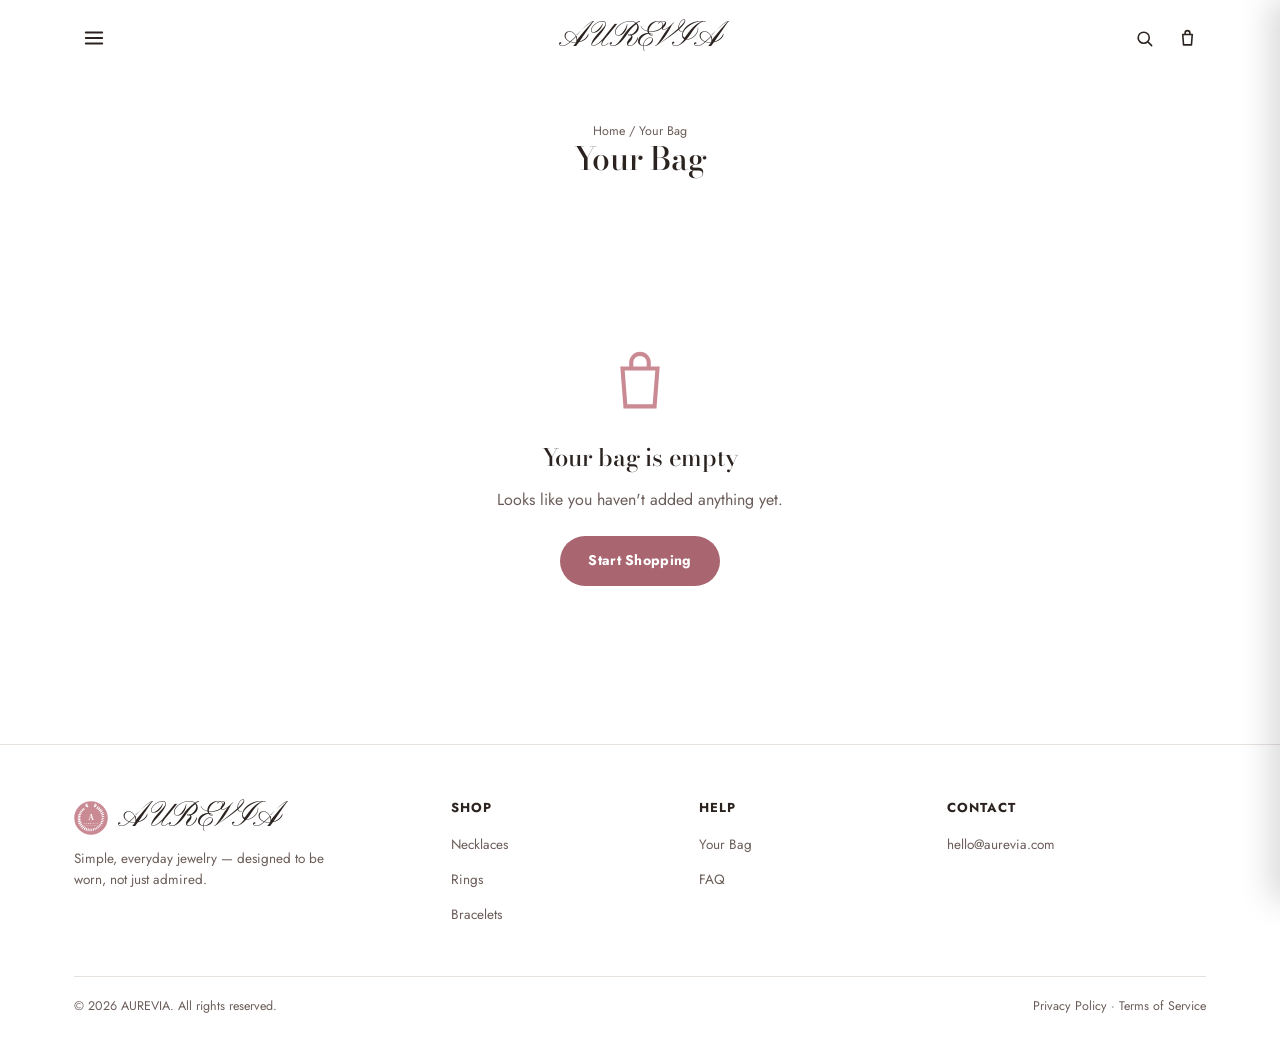
==== commit e99721a9: "Transparent header over hero, script logo, hamburger-only nav Header is now transparent over the her" ====
--- a/cart.html
+++ b/cart.html
@@ -7,7 +7,7 @@
 <link rel="icon" type="image/svg+xml" href="assets/favicon.svg">
 <link rel="preconnect" href="https://fonts.googleapis.com">
 <link rel="preconnect" href="https://fonts.gstatic.com" crossorigin>
-<link href="https://fonts.googleapis.com/css2?family=Bodoni+Moda:ital,opsz,wght@0,6..96,400..900;1,6..96,400..900&family=Jost:wght@400;500;600;700;800&display=swap" rel="stylesheet">
+<link href="https://fonts.googleapis.com/css2?family=Bodoni+Moda:ital,opsz,wght@0,6..96,400..900;1,6..96,400..900&family=Jost:wght@400;500;600;700;800&family=Pinyon+Script&display=swap" rel="stylesheet">
 <link rel="stylesheet" href="css/style.css">
 </head>
 <body>
@@ -27,7 +27,6 @@
     </div>
     <div class="header-center">
       <a href="index.html" class="logo-link">
-        <img src="assets/logo.svg" alt="AUREVIA">
         <span class="logo-wordmark">AUREVIA</span>
       </a>
     </div>
--- a/css/style.css
+++ b/css/style.css
@@ -126,11 +126,17 @@
   transition: background-color 0.3s ease, box-shadow 0.3s ease;
 }
 .site-header.is-solid {
-  background: rgba(255, 250, 247, 0.96);
+  background: rgba(255, 255, 255, 0.96);
   backdrop-filter: blur(8px);
   box-shadow: 0 2px 16px rgba(43, 35, 32, 0.07);
 }
-.site-header { background: rgba(255, 255, 255, 0.96); }
+body:not(.has-hero) .site-header { background: rgba(255, 255, 255, 0.96); }
+body.has-hero .site-header:not(.is-solid) .logo-wordmark {
+  text-shadow: 0 1px 4px rgba(255,255,255,.85), 0 1px 14px rgba(255,255,255,.7), 0 0 2px rgba(255,255,255,.9);
+}
+body.has-hero .site-header:not(.is-solid) .icon-btn svg {
+  filter: drop-shadow(0 1px 3px rgba(255,255,255,.85)) drop-shadow(0 0 6px rgba(255,255,255,.6));
+}
 
 .header-inner {
   width: 100%;
@@ -146,11 +152,12 @@
 .logo-link { display: flex; align-items: center; gap: 10px; }
 .logo-link img { height: 40px; width: 40px; }
 .logo-wordmark {
-  font-family: 'Fraunces', Georgia, serif;
-  font-weight: 700;
-  font-size: 20px;
-  letter-spacing: 3px;
+  font-family: 'Pinyon Script', cursive;
+  font-weight: 400;
+  font-size: 34px;
+  letter-spacing: 0.5px;
   color: var(--ink);
+  line-height: 1;
 }
 
 .icon-btn {
@@ -207,11 +214,10 @@
   background: #fff;
 }
 
-.burger { display: none; }
+.main-nav { display: none; }
+.burger { display: flex; }
 
 @media (max-width: 860px) {
-  .main-nav { display: none; }
-  .burger { display: flex; }
   .search-wrap.open { max-width: 150px; }
 }
 
@@ -235,6 +241,9 @@
    ========================================================================== */
 .hero {
   background: #ffffff;
+  margin-top: calc(var(--header-h) * -1);
+  position: relative;
+  z-index: 1;
 }
 .hero-media {
   position: relative;
@@ -243,11 +252,31 @@
   background: #fff;
 }
 .hero-media img { width: 100%; height: auto; max-height: 72vh; object-fit: cover; display: block; }
+.hero-media .hero-img-hover {
+  position: absolute;
+  inset: 0;
+  height: 100%;
+  opacity: 0;
+  transition: opacity .5s ease;
+}
+.hero-media:hover .hero-img-hover { opacity: 1; }
 .hero-cta {
   position: absolute;
   left: 50%;
   bottom: 10%;
   transform: translateX(-50%);
+  z-index: 2;
+}
+.hero-cta .btn {
+  background: rgba(255, 255, 255, 0.12);
+  backdrop-filter: blur(6px);
+  border: 1.5px solid rgba(255, 255, 255, 0.85);
+  color: #fff;
+}
+.hero-cta .btn:hover {
+  background: rgba(255, 255, 255, 0.9);
+  color: var(--ink);
+  border-color: #fff;
 }
 
 @media (max-width: 900px) {
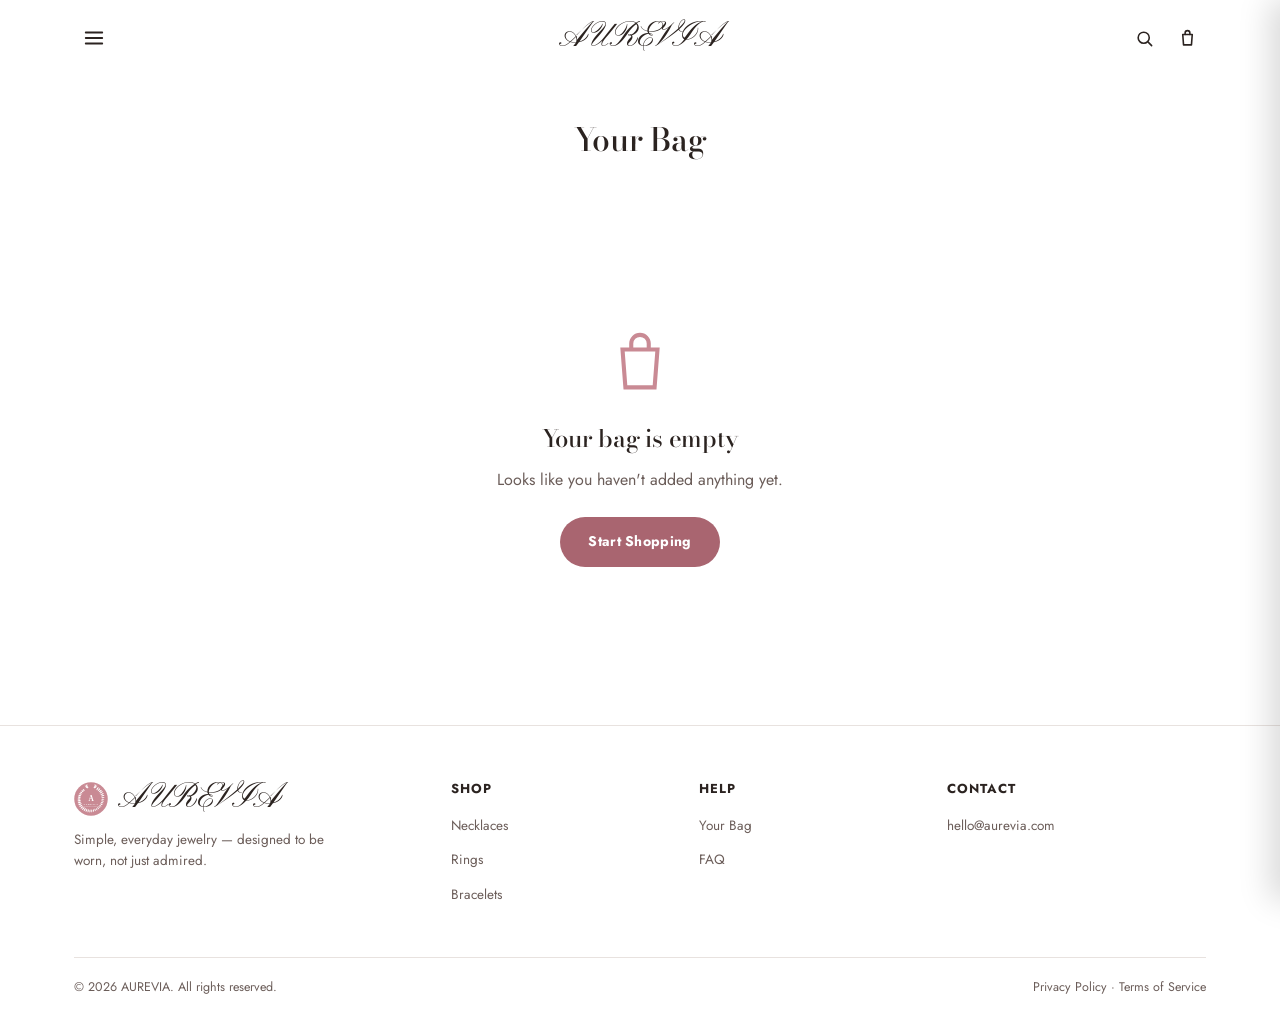
==== commit a69f56ea: "Glowing logo, remove breadcrumbs, single-message announce bar Logo now pulses with a soft glow while" ====
--- a/cart.html
+++ b/cart.html
@@ -53,7 +53,6 @@
 </header>
 
 <div class="page-banner">
-  <div class="breadcrumb"><a href="index.html">Home</a> / Your Bag</div>
   <h1>Your Bag</h1>
 </div>
 
--- a/css/style.css
+++ b/css/style.css
@@ -132,7 +132,18 @@
 }
 body:not(.has-hero) .site-header { background: rgba(255, 255, 255, 0.96); }
 body.has-hero .site-header:not(.is-solid) .logo-wordmark {
-  text-shadow: 0 1px 4px rgba(255,255,255,.85), 0 1px 14px rgba(255,255,255,.7), 0 0 2px rgba(255,255,255,.9);
+  animation: logoGlow 2.6s ease-in-out infinite;
+}
+@keyframes logoGlow {
+  0%, 100% {
+    text-shadow: 0 1px 4px rgba(255,255,255,.85), 0 1px 14px rgba(255,255,255,.7), 0 0 2px rgba(255,255,255,.9);
+  }
+  50% {
+    text-shadow: 0 1px 6px rgba(255,255,255,1), 0 0 22px rgba(255,255,255,1), 0 0 38px rgba(247,223,196,.95), 0 0 3px rgba(255,255,255,1);
+  }
+}
+@media (prefers-reduced-motion: reduce) {
+  body.has-hero .site-header:not(.is-solid) .logo-wordmark { animation: none; }
 }
 body.has-hero .site-header:not(.is-solid) .icon-btn svg {
   filter: drop-shadow(0 1px 3px rgba(255,255,255,.85)) drop-shadow(0 0 6px rgba(255,255,255,.6));
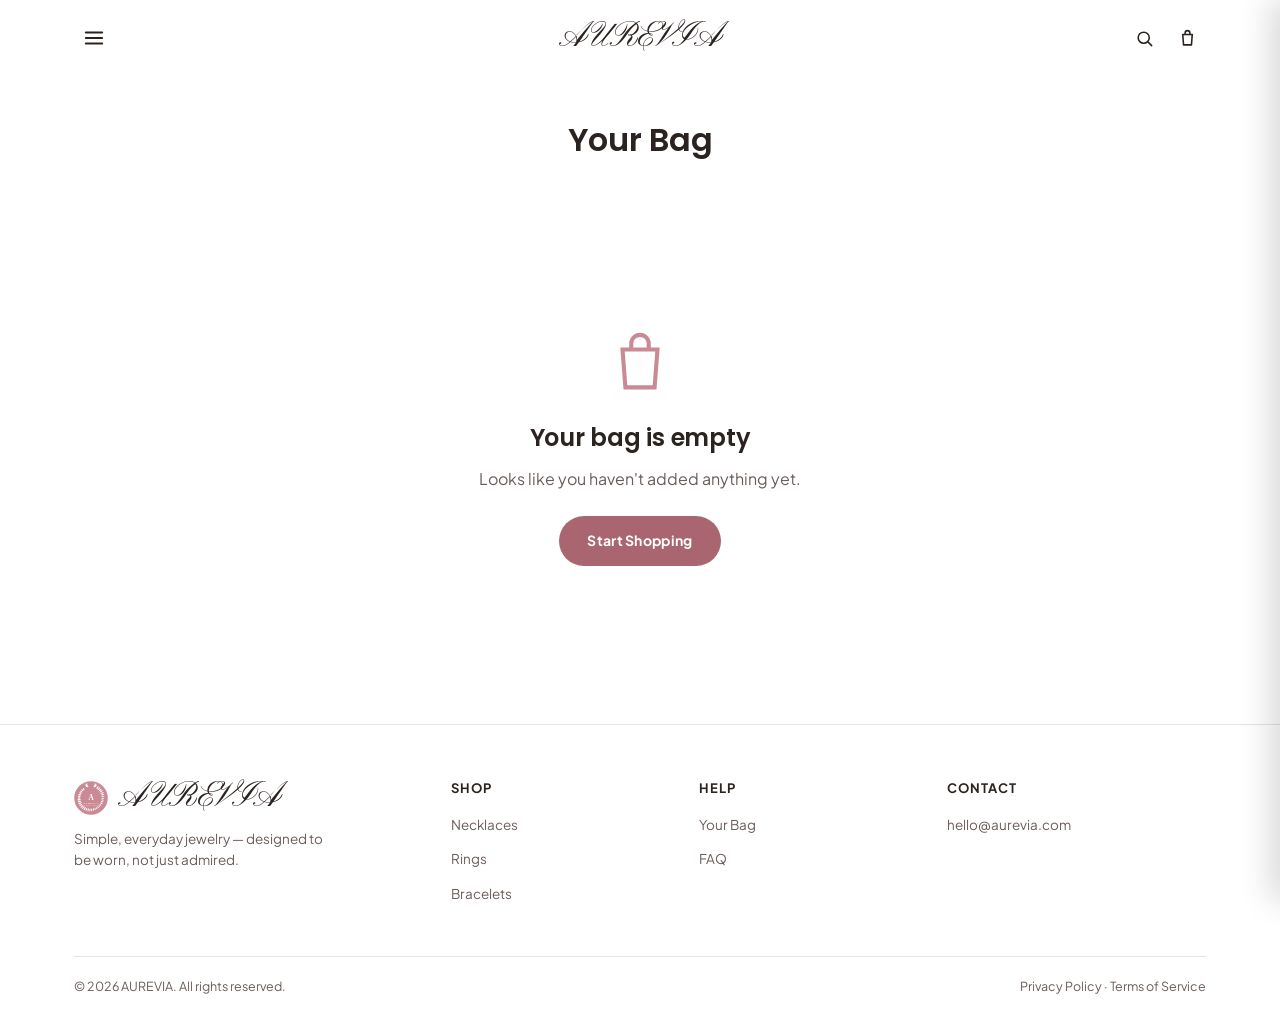
==== commit a0afc6ed: "Switch typography to Poppins/Plus Jakarta Sans and polish product/checkout pages - Site-wide heading" ====
--- a/cart.html
+++ b/cart.html
@@ -7,10 +7,17 @@
 <link rel="icon" type="image/svg+xml" href="assets/favicon.svg">
 <link rel="preconnect" href="https://fonts.googleapis.com">
 <link rel="preconnect" href="https://fonts.gstatic.com" crossorigin>
-<link href="https://fonts.googleapis.com/css2?family=Bodoni+Moda:ital,opsz,wght@0,6..96,400..900;1,6..96,400..900&family=Jost:wght@400;500;600;700;800&family=Pinyon+Script&display=swap" rel="stylesheet">
+<link href="https://fonts.googleapis.com/css2?family=Poppins:ital,wght@0,400;0,500;0,600;0,700;0,800;1,500;1,600&family=Plus+Jakarta+Sans:wght@400;500;600;700;800&family=Pinyon+Script&display=swap" rel="stylesheet">
 <link rel="stylesheet" href="css/style.css">
 </head>
 <body>
+
+<div class="page-loader" id="pageLoader">
+  <div class="page-loader-inner">
+    <span class="page-loader-ring"></span>
+    <span class="logo-wordmark">AUREVIA</span>
+  </div>
+</div>
 
 <header class="site-header" id="siteHeader">
   <div class="container header-inner">
--- a/css/style.css
+++ b/css/style.css
@@ -23,9 +23,45 @@
 
 * { box-sizing: border-box; }
 html { scroll-behavior: smooth; }
+
+/* ==========================================================================
+   Page loader
+   ========================================================================== */
+.page-loader {
+  position: fixed;
+  inset: 0;
+  z-index: 9999;
+  background: #fff;
+  display: flex;
+  align-items: center;
+  justify-content: center;
+  transition: opacity .5s ease, visibility .5s;
+}
+.page-loader.is-hidden { opacity: 0; visibility: hidden; pointer-events: none; }
+.page-loader-inner { position: relative; width: 108px; height: 108px; display: flex; align-items: center; justify-content: center; perspective: 400px; }
+.page-loader-ring {
+  position: absolute;
+  inset: 0;
+  border-radius: 50%;
+  border: 2px solid var(--line);
+  border-top-color: var(--rose-dark);
+  animation: loaderSpin 1s linear infinite;
+}
+.page-loader .logo-wordmark {
+  font-size: 22px;
+  display: inline-block;
+  transform-style: preserve-3d;
+  animation: loaderSpin3D .9s linear infinite;
+}
+@keyframes loaderSpin { to { transform: rotate(360deg); } }
+@keyframes loaderSpin3D { from { transform: rotateY(0deg); } to { transform: rotateY(360deg); } }
+@media (prefers-reduced-motion: reduce) {
+  .page-loader-ring { animation: none; }
+  .page-loader .logo-wordmark { animation: none; }
+}
 body {
   margin: 0;
-  font-family: 'Jost', -apple-system, BlinkMacSystemFont, 'Segoe UI', sans-serif;
+  font-family: 'Plus Jakarta Sans', -apple-system, BlinkMacSystemFont, 'Segoe UI', sans-serif;
   color: var(--ink);
   background: var(--cream);
   line-height: 1.55;
@@ -33,9 +69,8 @@
 }
 
 h1, h2, h3, h4, .brand-font {
-  font-family: 'Bodoni Moda', Georgia, serif;
-  font-weight: 500;
-  font-optical-sizing: auto;
+  font-family: 'Poppins', -apple-system, BlinkMacSystemFont, 'Segoe UI', sans-serif;
+  font-weight: 600;
   line-height: 1.15;
   margin: 0 0 0.5em;
   letter-spacing: -0.01em;
@@ -75,7 +110,7 @@
   font-size: 14px;
   font-weight: 700;
   letter-spacing: 0.3px;
-  transition: transform 0.15s ease, box-shadow 0.15s ease, background 0.2s ease, color 0.2s ease;
+  transition: transform 0.3s cubic-bezier(.22,.61,.36,1), box-shadow 0.3s cubic-bezier(.22,.61,.36,1), background 0.25s ease, color 0.25s ease;
   white-space: nowrap;
 }
 .btn-primary { background: var(--rose-dark); color: #fff; }
@@ -92,15 +127,15 @@
    Announcement bar
    ========================================================================== */
 .announce-bar {
-  background: #ffffff;
-  color: var(--ink);
+  background: var(--rose-dark);
+  color: #ffffff;
   text-align: center;
   font-size: 12.5px;
   letter-spacing: 0.6px;
   padding: 9px 16px;
   overflow: hidden;
   white-space: nowrap;
-  border-bottom: 1px solid var(--line);
+  border-bottom: 1px solid var(--rose-dark);
 }
 .announce-track {
   display: inline-flex;
@@ -148,6 +183,7 @@
 body.has-hero .site-header:not(.is-solid) .icon-btn svg {
   filter: drop-shadow(0 1px 3px rgba(255,255,255,.85)) drop-shadow(0 0 6px rgba(255,255,255,.6));
 }
+body.has-hero .logo-wordmark { transition: opacity .35s ease; }
 
 .header-inner {
   width: 100%;
@@ -233,7 +269,6 @@
 }
 
 .mobile-nav {
-  display: none;
   position: absolute;
   top: var(--header-h);
   left: 0;
@@ -242,10 +277,18 @@
   box-shadow: var(--shadow-md);
   padding: 10px 0;
   z-index: 400;
-}
-.mobile-nav.open { display: block; }
+  opacity: 0;
+  transform: translateY(-12px);
+  visibility: hidden;
+  pointer-events: none;
+  transition: opacity .3s cubic-bezier(.22,.61,.36,1), transform .3s cubic-bezier(.22,.61,.36,1), visibility .3s;
+}
+.mobile-nav.open { opacity: 1; transform: translateY(0); visibility: visible; pointer-events: auto; }
 .mobile-nav a { display: block; padding: 12px 24px; font-weight: 600; font-size: 14px; color: var(--ink); }
 .mobile-nav a:hover { background: var(--blush); }
+@media (prefers-reduced-motion: reduce) {
+  .mobile-nav { transition: opacity .15s linear, visibility .15s; transform: none; }
+}
 
 /* ==========================================================================
    Hero
@@ -256,27 +299,50 @@
   position: relative;
   z-index: 1;
 }
+@property --mr { syntax: '<length>'; inherits: true; initial-value: 0px; }
+@property --mo { syntax: '<number>'; inherits: true; initial-value: 0; }
+
 .hero-media {
   position: relative;
   width: 100%;
   overflow: hidden;
   background: #fff;
-}
-.hero-media img { width: 100%; height: auto; max-height: 72vh; object-fit: cover; display: block; }
+  --mx: 50%;
+  --my: 50%;
+  --mr: 0px;
+  --mo: 0;
+  transition: --mr .8s cubic-bezier(.22,.61,.36,1), --mo .8s cubic-bezier(.22,.61,.36,1);
+}
+.hero-media img { width: 100%; height: auto; max-height: 74vh; object-fit: cover; object-position: center 82%; display: block; }
+.hero-media img:not(.hero-img-hover) { position: relative; z-index: 0; }
 .hero-media .hero-img-hover {
   position: absolute;
   inset: 0;
   height: 100%;
-  opacity: 0;
-  transition: opacity .5s ease;
-}
-.hero-media:hover .hero-img-hover { opacity: 1; }
+  z-index: 1;
+  -webkit-mask-image: radial-gradient(circle var(--mr) at var(--mx) var(--my), #000 65%, transparent 100%);
+  mask-image: radial-gradient(circle var(--mr) at var(--mx) var(--my), #000 65%, transparent 100%);
+  pointer-events: none;
+}
+.hero-media::after {
+  content: "";
+  position: absolute;
+  inset: 0;
+  z-index: 2;
+  pointer-events: none;
+  mix-blend-mode: screen;
+  background: radial-gradient(circle calc(var(--mr) + 100px) at var(--mx) var(--my), rgba(255, 244, 222, .55), rgba(255, 244, 222, 0) 72%);
+  opacity: var(--mo);
+}
+@media (prefers-reduced-motion: reduce) {
+  .hero-media { transition: none; }
+}
 .hero-cta {
   position: absolute;
   left: 50%;
   bottom: 10%;
   transform: translateX(-50%);
-  z-index: 2;
+  z-index: 3;
 }
 .hero-cta .btn {
   background: rgba(255, 255, 255, 0.12);
@@ -291,8 +357,10 @@
 }
 
 @media (max-width: 900px) {
-  .hero-media img { max-height: none; height: auto; object-fit: initial; }
+  .hero-media img { height: 70vh; max-height: none; }
   .hero-cta { left: 50%; bottom: 8%; }
+  body.has-hero .site-header:not(.is-solid) .logo-wordmark { opacity: 0; }
+  body.has-hero .site-header.is-solid .logo-wordmark { opacity: 1; }
 }
 
 /* ==========================================================================
@@ -378,11 +446,11 @@
   border-radius: calc(var(--radius-lg) + 6px);
   padding: 10px;
   background: #fff;
-  transition: box-shadow .3s ease, transform .3s ease, border-color .3s ease;
+  transition: box-shadow .45s cubic-bezier(.22,.61,.36,1), transform .45s cubic-bezier(.22,.61,.36,1), border-color .3s ease;
 }
 .product-card:hover {
   box-shadow: var(--shadow-md);
-  transform: translateY(-3px);
+  transform: translateY(-6px);
   border-color: transparent;
 }
 .product-media {
@@ -398,14 +466,15 @@
 }
 .product-media svg { width: 46%; height: 46%; color: var(--rose-dark); transition: transform .4s ease; }
 .product-card:hover .product-media svg { transform: scale(1.08) rotate(-3deg); }
-.product-media img { width: 100%; height: 100%; object-fit: contain; padding: 8%; box-sizing: border-box; transition: transform .5s cubic-bezier(.2,.7,.3,1); }
+.product-media img { width: 100%; height: 100%; object-fit: contain; padding: 8%; box-sizing: border-box; transition: transform .5s cubic-bezier(.2,.7,.3,1); filter: drop-shadow(0 4px 14px rgba(184, 144, 90, 0.22)); }
 .product-card:hover .product-media img { transform: scale(1.06); }
-.product-media.has-photo, .pd-media.has-photo, .cart-line-media.has-photo, .cart-row-media.has-photo { background: #faf8f6; }
+.product-media.has-photo, .pd-media.has-photo, .cart-line-media.has-photo, .cart-row-media.has-photo { background: #ffffff; }
 .product-body { padding: 2px 6px 6px; }
 .product-badge {
   position: absolute;
   top: 10px;
   left: 10px;
+  z-index: 3;
   background: var(--rose-dark);
   color: #fff;
   font-size: 11px;
@@ -413,6 +482,10 @@
   padding: 5px 10px;
   border-radius: var(--radius-pill);
   letter-spacing: 0.3px;
+  max-width: calc(100% - 50px);
+  white-space: nowrap;
+  overflow: hidden;
+  text-overflow: ellipsis;
 }
 .product-wish {
   position: absolute;
@@ -428,9 +501,9 @@
   justify-content: center;
   box-shadow: var(--shadow-sm);
   color: var(--ink);
-  transition: color .2s ease, transform .15s ease;
-}
-.product-wish:hover { color: var(--rose-dark); transform: scale(1.08); }
+  transition: color .25s ease, transform .35s cubic-bezier(.22,.61,.36,1);
+}
+.product-wish:hover { color: var(--rose-dark); transform: scale(1.12); }
 .product-wish.active { color: var(--rose-dark); }
 .product-quickadd {
   position: absolute;
@@ -438,17 +511,18 @@
   right: 10px;
   bottom: 10px;
   opacity: 0;
-  transform: translateY(6px);
-  transition: opacity .2s ease, transform .2s ease;
+  transform: translateY(10px);
+  transition: opacity .35s cubic-bezier(.22,.61,.36,1), transform .35s cubic-bezier(.22,.61,.36,1);
 }
 .product-card:hover .product-quickadd { opacity: 1; transform: translateY(0); }
 .product-cat-row { display: flex; align-items: center; justify-content: space-between; margin-bottom: 5px; }
 .product-cat { font-size: 10.5px; text-transform: uppercase; letter-spacing: 1.2px; color: var(--ink-soft); font-weight: 700; }
 .product-rating { font-size: 11.5px; font-weight: 700; color: var(--gold); font-variant-numeric: tabular-nums; }
-.product-title { font-size: 16px; font-weight: 500; margin-bottom: 8px; font-family: 'Bodoni Moda', serif; text-align: left; }
+.product-title { font-size: 16px; font-weight: 500; margin-bottom: 8px; font-family: 'Poppins', sans-serif; text-align: left; }
 .product-title a:hover { color: var(--rose-dark); }
-.price-row { display: flex; align-items: center; gap: 8px; font-weight: 700; font-size: 14.5px; font-family: 'Bodoni Moda', serif; }
-.price-old { text-decoration: line-through; color: var(--ink-soft); font-weight: 500; font-size: 13px; font-family: 'Jost', sans-serif; }
+.price-row { display: flex; align-items: center; gap: 8px; font-weight: 700; font-size: 14.5px; font-family: 'Poppins', sans-serif; }
+.price-old-row { margin-top: 3px; }
+.price-old { text-decoration: line-through; color: var(--ink-soft); font-weight: 500; font-size: 13px; font-family: 'Plus Jakarta Sans', sans-serif; }
 .swatch-row { display: flex; gap: 6px; margin-top: 8px; }
 .mini-swatch { width: 15px; height: 15px; border-radius: 50%; border: 1px solid rgba(0,0,0,0.15); }
 
@@ -494,39 +568,67 @@
 @media (max-width: 720px) { .promo-band { grid-template-columns: 1fr; text-align: center; padding: 36px 24px; } }
 
 /* testimonials */
-.testi-grid { display: grid; grid-template-columns: repeat(3, 1fr); gap: 0; }
+.testi-slider { display: flex; flex-direction: column; align-items: center; gap: 22px; }
+.testi-box {
+  position: relative;
+  width: 100%;
+  max-width: 640px;
+  min-height: 260px;
+  background: #fff;
+  border: 1.5px solid var(--rose);
+  border-radius: var(--radius-lg);
+  box-shadow: var(--shadow-sm);
+  padding: 40px 40px;
+  overflow: hidden;
+}
+.testi-track { position: relative; height: 100%; }
 .testi-card {
-  position: relative;
-  padding: 8px 34px 0;
+  position: absolute;
+  inset: 0;
+  padding: 0;
   text-align: center;
-  border-left: 1px solid var(--line);
-}
-.testi-grid .testi-card:first-child { border-left: none; }
+  opacity: 0;
+  transform: translateY(10px);
+  pointer-events: none;
+  transition: opacity .5s cubic-bezier(.22,.61,.36,1), transform .5s cubic-bezier(.22,.61,.36,1);
+}
+.testi-card.active { opacity: 1; transform: translateY(0); pointer-events: auto; }
 .testi-quote-mark {
-  font-family: 'Bodoni Moda', serif;
-  font-size: 56px;
+  font-family: 'Poppins', serif;
+  font-size: 42px;
   line-height: 1;
   color: var(--rose);
-  opacity: .5;
+  opacity: .6;
   display: block;
-  margin-bottom: 4px;
+  margin-bottom: 2px;
 }
 .testi-card p {
-  font-family: 'Bodoni Moda', serif;
+  font-family: 'Poppins', serif;
   font-style: italic;
-  font-size: 17px;
+  font-size: 15px;
   line-height: 1.5;
   color: var(--ink);
-  margin: 0 0 20px;
+  margin: 0 0 16px;
 }
 .testi-stars { color: var(--gold); font-size: 13px; margin-bottom: 14px; letter-spacing: 3px; }
 .testi-divider { width: 30px; height: 1px; background: var(--line); margin: 0 auto 14px; }
 .testi-name { font-weight: 700; font-size: 12.5px; letter-spacing: .5px; text-transform: uppercase; }
 .testi-role { font-size: 11.5px; color: var(--ink-soft); margin-top: 2px; }
+.testi-next {
+  display: flex;
+  align-items: center;
+  justify-content: center;
+  width: 44px;
+  height: 44px;
+  border-radius: 50%;
+  border: 1.5px solid var(--line);
+  background: #fff;
+  color: var(--ink);
+  transition: background .3s cubic-bezier(.22,.61,.36,1), color .3s ease, border-color .3s ease, transform .3s cubic-bezier(.22,.61,.36,1);
+}
+.testi-next:hover { background: var(--ink); border-color: var(--ink); color: #fff; transform: rotate(90deg); }
 @media (max-width: 760px) {
-  .testi-grid { grid-template-columns: 1fr; gap: 40px; }
-  .testi-card { border-left: none; border-top: 1px solid var(--line); padding: 32px 10px 0; }
-  .testi-grid .testi-card:first-child { border-top: none; }
+  .testi-box { padding: 36px 24px; min-height: 300px; }
 }
 
 /* newsletter */
@@ -566,7 +668,7 @@
   background: rgba(43,35,32,0.45);
   opacity: 0;
   pointer-events: none;
-  transition: opacity .25s ease;
+  transition: opacity .4s ease;
   z-index: 900;
 }
 .overlay.open { opacity: 1; pointer-events: auto; }
@@ -580,12 +682,15 @@
   background: #fff;
   z-index: 950;
   transform: translateX(100%);
-  transition: transform .3s ease;
+  transition: transform .45s cubic-bezier(.22,.61,.36,1);
   display: flex;
   flex-direction: column;
   box-shadow: -10px 0 30px rgba(0,0,0,0.15);
 }
 .cart-drawer.open { transform: translateX(0); }
+@media (prefers-reduced-motion: reduce) {
+  .cart-drawer, .overlay { transition-duration: .15s; }
+}
 .cart-drawer-head { display: flex; align-items: center; justify-content: space-between; padding: 20px 22px; border-bottom: 1px solid var(--line); }
 .cart-drawer-head h3 { margin: 0; }
 .cart-drawer-body { flex: 1; overflow-y: auto; padding: 10px 22px; }
@@ -593,7 +698,7 @@
 .cart-line { display: flex; gap: 14px; padding: 16px 0; border-bottom: 1px solid var(--line); }
 .cart-line-media { width: 74px; height: 74px; border-radius: var(--radius-md); background: var(--rose-light); display: flex; align-items: center; justify-content: center; flex-shrink: 0; }
 .cart-line-media svg { width: 60%; height: 60%; color: var(--rose-dark); }
-.cart-line-media img { width: 100%; height: 100%; object-fit: contain; padding: 8%; box-sizing: border-box; }
+.cart-line-media img { width: 100%; height: 100%; object-fit: contain; padding: 8%; box-sizing: border-box; filter: drop-shadow(0 3px 10px rgba(184, 144, 90, 0.2)); }
 .cart-line-info { flex: 1; min-width: 0; }
 .cart-line-title { font-weight: 700; font-size: 13.5px; margin-bottom: 3px; }
 .cart-line-meta { font-size: 12px; color: var(--ink-soft); margin-bottom: 8px; }
@@ -628,6 +733,8 @@
 .pd-media {
   border-radius: var(--radius-lg);
   background: var(--rose-light);
+  border: 1px solid var(--line);
+  box-shadow: var(--shadow-sm);
   aspect-ratio: 1/1;
   display: flex;
   align-items: center;
@@ -635,8 +742,10 @@
   position: relative;
 }
 .pd-media svg { width: 42%; height: 42%; color: var(--rose-dark); }
-.pd-media img { width: 100%; height: 100%; object-fit: contain; padding: 8%; box-sizing: border-box; }
-.pd-cat { font-size: 12px; font-weight: 700; letter-spacing: 1.4px; text-transform: uppercase; color: var(--rose-dark); margin-bottom: 8px; }
+.pd-media img { width: 100%; height: 100%; object-fit: contain; padding: 8%; box-sizing: border-box; filter: drop-shadow(0 6px 20px rgba(184, 144, 90, 0.25)); }
+.pd-cat-row { display: flex; align-items: center; justify-content: space-between; margin-bottom: 8px; }
+.pd-rating { font-size: 12.5px; font-weight: 700; color: var(--gold); font-variant-numeric: tabular-nums; }
+.pd-cat { font-size: 12px; font-weight: 700; letter-spacing: 1.4px; text-transform: uppercase; color: var(--rose-dark); margin-bottom: 0; }
 .pd-title { font-size: 32px; margin-bottom: 12px; text-align: left; }
 .checkout-grid h3, .summary-card h3, .cart-drawer-head h3 { text-align: left; }
 .pd-price { font-size: 24px; font-weight: 700; display: flex; align-items: center; gap: 12px; margin-bottom: 18px; }
@@ -659,6 +768,9 @@
 .pd-meta-list svg { color: var(--rose-dark); flex-shrink: 0; }
 .stock-flag { display: inline-flex; align-items: center; gap: 6px; font-size: 12.5px; font-weight: 700; color: var(--success); margin-bottom: 16px; }
 .stock-flag .dot { width: 7px; height: 7px; border-radius: 50%; background: var(--success); }
+.pd-details { margin-top: 22px; border-top: 1px solid var(--line); padding-top: 20px; }
+.pd-details h4 { text-align: left; font-size: 14px; margin-bottom: 10px; }
+.pd-details ul { margin: 0; padding-left: 18px; color: var(--ink-soft); font-size: 13px; line-height: 1.85; }
 
 @media (max-width: 860px) { .pd-grid { grid-template-columns: 1fr; gap: 28px; } }
 
@@ -671,9 +783,9 @@
 .cart-row-product { display: flex; gap: 16px; align-items: center; }
 .cart-row-media { width: 84px; height: 84px; border-radius: var(--radius-md); background: var(--rose-light); display: flex; align-items: center; justify-content: center; flex-shrink: 0; }
 .cart-row-media svg { width: 58%; height: 58%; color: var(--rose-dark); }
-.cart-row-media img { width: 100%; height: 100%; object-fit: contain; padding: 8%; box-sizing: border-box; }
+.cart-row-media img { width: 100%; height: 100%; object-fit: contain; padding: 8%; box-sizing: border-box; filter: drop-shadow(0 3px 10px rgba(184, 144, 90, 0.2)); }
 .cart-empty-block { text-align: center; padding: 70px 20px; }
-.summary-card { background: var(--blush); border-radius: var(--radius-lg); padding: 26px; }
+.summary-card { background: var(--blush); border: 1px solid var(--line); box-shadow: var(--shadow-sm); border-radius: var(--radius-lg); padding: 26px; }
 .summary-row { display: flex; justify-content: space-between; font-size: 13.5px; margin-bottom: 12px; color: var(--ink-soft); }
 .summary-row.total { color: var(--ink); font-weight: 700; font-size: 17px; border-top: 1px solid var(--line); padding-top: 14px; margin-top: 6px; }
 @media (max-width: 860px) {
@@ -700,8 +812,10 @@
 }
 input:focus, textarea:focus, select:focus { outline: none; border-color: var(--rose-dark); }
 textarea { resize: vertical; min-height: 90px; }
-.order-line { display: flex; justify-content: space-between; gap: 10px; font-size: 13px; padding: 10px 0; border-bottom: 1px solid var(--line); }
-.order-line-name { color: var(--ink-soft); }
+.order-line { display: flex; align-items: center; gap: 12px; font-size: 13px; padding: 10px 0; border-bottom: 1px solid var(--line); }
+.order-line-media { width: 44px; height: 44px; border-radius: var(--radius-md); background: #fff; border: 1px solid var(--line); flex-shrink: 0; display: flex; align-items: center; justify-content: center; overflow: hidden; }
+.order-line-media img { width: 100%; height: 100%; object-fit: contain; padding: 6%; box-sizing: border-box; }
+.order-line-name { flex: 1; color: var(--ink-soft); }
 @media (max-width: 860px) {
   .checkout-grid { grid-template-columns: 1fr; }
   .form-row { grid-template-columns: 1fr; }
@@ -730,4 +844,24 @@
 }
 .toast.show { opacity: 1; transform: translateX(-50%) translateY(0); }
 
+/* ==========================================================================
+   Scroll reveal
+   ========================================================================== */
+.reveal {
+  opacity: 0;
+  transform: translateY(36px) scale(.98);
+  transition: opacity .9s cubic-bezier(.22,.61,.36,1), transform .9s cubic-bezier(.22,.61,.36,1);
+}
+.reveal.in-view {
+  opacity: 1;
+  transform: translateY(0) scale(1);
+}
+.reveal-stagger.in-view .reveal-item:nth-child(1) { transition-delay: .05s; }
+.reveal-stagger.in-view .reveal-item:nth-child(2) { transition-delay: .15s; }
+.reveal-stagger.in-view .reveal-item:nth-child(3) { transition-delay: .25s; }
+.reveal-stagger.in-view .reveal-item:nth-child(4) { transition-delay: .35s; }
+@media (prefers-reduced-motion: reduce) {
+  .reveal { opacity: 1; transform: none; transition: none; }
+}
+
 .empty-state { text-align: center; padding: 80px 20px; color: var(--ink-soft); }
